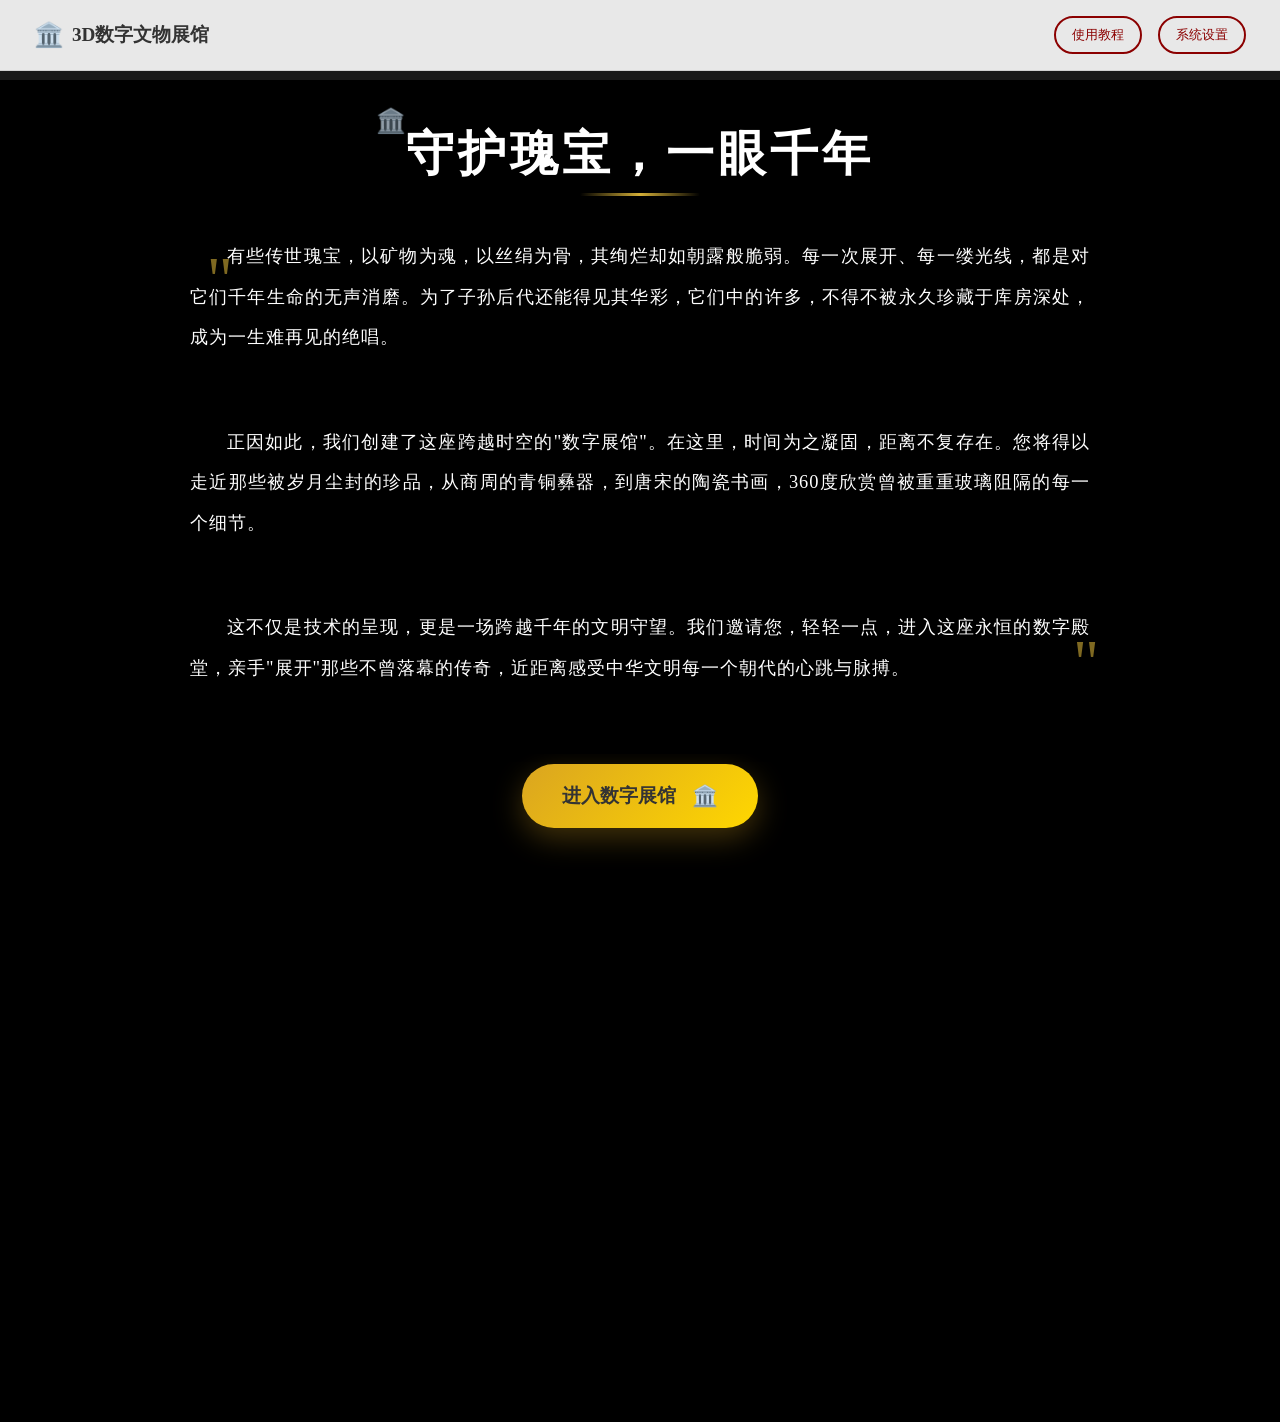
==== pages/index.html @ e1844715 "新增鼠标拖拽、旋转、缩放功能，简单了修改页面。" ====
<!DOCTYPE html>
<html lang="zh-CN">
    <head>
        <meta charset="UTF-8">
        <meta name="viewport" content="width=device-width, initial-scale=1.0">
        <title>3D文物展示系统</title>
        <link rel="icon" type="image/png" href="../images/favicon.png">
        
        <link rel="stylesheet" href="../styles/styles.css">
        
        <!-- Primary Meta Tags -->
        <meta name="title" content="3D文物展示系统">
        <meta name="description" content="使用手势和语音命令实时控制3D文物模型">

        <!-- Open Graph / Facebook -->
        <meta property="og:type" content="website">
        <meta property="og:title" content="3D文物展示系统">
        <meta property="og:description" content="使用手势和语音命令实时控制3D文物模型">
        <meta property="og:image" content="../assets/siteOGImage.jpg">
    </head>
    <body style="margin: 0; padding: 0; overflow-x: hidden;">
        <!-- 顶部导航 -->
        <nav class="museum-nav">
            <div class="nav-container">
                <div class="nav-left">
                    <div class="nav-title">
                        <span class="title-icon">🏛️</span>
                        <span>3D数字文物展馆</span>
                    </div>
                </div>
                <div class="nav-right">
                    <button id="tutorialBtn" class="nav-btn">使用教程</button>
                    <button id="settingsBtn" class="nav-btn">系统设置</button>
                </div>
            </div>
        </nav>
        
        <!-- 首页主体 -->
        <div class="museum-homepage" style="padding-top: 80px;">
            <!-- 引入文字 -->
            <section class="heritage-introduction">
                <div class="intro-container">
                    <div class="intro-content">
                        <h2 class="intro-title">守护瑰宝，一眼千年</h2>
                        
                        <div class="intro-text">
                            <p>有些传世瑰宝，以矿物为魂，以丝绢为骨，其绚烂却如朝露般脆弱。每一次展开、每一缕光线，都是对它们千年生命的无声消磨。为了子孙后代还能得见其华彩，它们中的许多，不得不被永久珍藏于库房深处，成为一生难再见的绝唱。</p>
                            
                            <p>正因如此，我们创建了这座跨越时空的"数字展馆"。在这里，时间为之凝固，距离不复存在。您将得以走近那些被岁月尘封的珍品，从商周的青铜彝器，到唐宋的陶瓷书画，360度欣赏曾被重重玻璃阻隔的每一个细节。</p>
                            
                            <p>这不仅是技术的呈现，更是一场跨越千年的文明守望。我们邀请您，轻轻一点，进入这座永恒的数字殿堂，亲手"展开"那些不曾落幕的传奇，近距离感受中华文明每一个朝代的心跳与脉搏。</p>
                        </div>
                    </div>
                </div>
            </section>



            <!-- 3D展馆入口 -->
            <section class="digital-entrance">
                <div class="entrance-content">
            
                    <button id="startBtn" class="entrance-btn">
                        <span>进入数字展馆</span>
                        <span class="btn-icon">🏛️</span>
                    </button>
                </div>
            </section>




       
         

                



            <!-- 首页视频 -->
            <section style="
                background-color: #000;
                display: flex;
                align-items: center;
                justify-content: center;
                padding: 40px 0;
            ">
                <video 
                    autoplay 
                    muted 
                    loop 
                    style="
                        width: 80%;
                        max-width: 1200px;
                        object-fit: contain;
                        background-color: #000;
                    "
                >
                    <source src="../media/video.mp4" type="video/mp4">
                    您的浏览器不支持视频播放。
                </video>
            </section>

        </div>

        <script type="module">
            // 文物数据结构
            const artifactsData = [
                {
                    id: "copper-chew.gltf",
                    title: "二里头文化青铜器",
                    dynasty: "夏商",
                    category: "青铜器",
                    description: "二里头文化青铜器，以其独特的造型和精湛的工艺，展现了夏商时期青铜文明的辉煌成就。",
                    period: "公元前21-16世纪",
                    icon: "🏺"
                }
            ];

            const container = document.getElementById('featured-models-container');
            let currentArtifactIndex = 0;
            let previousArtifactIndex = -1;
            let autoPlayInterval;
            let isTransitioning = false; // 防止快速点击时的动画冲突

            // DOM 元素
            const artifactCarousel = document.getElementById('artifactCarousel');
            const artifactPagination = document.getElementById('artifactPagination');
            const prevBtn = document.getElementById('prevArtifact');
            const nextBtn = document.getElementById('nextArtifact');

            // 初始化轮播图
            function initArtifactCarousel() {
                renderArtifacts();
                updateCarousel(); // 初始状态
                updatePagination();
                startAutoPlay();
                
                // 绑定事件
                prevBtn.addEventListener('click', showPrevArtifact);
                nextBtn.addEventListener('click', showNextArtifact);
                
                // 鼠标悬停时暂停自动播放
                artifactCarousel.addEventListener('mouseenter', stopAutoPlay);
                artifactCarousel.addEventListener('mouseleave', startAutoPlay);
            }

            // 渲染文物
            function renderArtifacts() {
                artifactCarousel.innerHTML = '';
                
                artifactsData.forEach((artifact, index) => {
                    const artifactItem = document.createElement('div');
                    artifactItem.className = `artifact-carousel-item ${index === currentArtifactIndex ? 'active' : ''}`;
                    artifactItem.innerHTML = `
                        <div class="artifact-image">
                            <div class="artifact-icon">${artifact.icon}</div>
                            <div class="artifact-glow"></div>
                        </div>
                        <div class="artifact-info">
                            <h4 class="artifact-title">${artifact.title}</h4>
                            <div class="artifact-meta">
                                <span class="artifact-dynasty">${artifact.dynasty}</span>
                                <span class="artifact-category">${artifact.category}</span>
                            </div>
                            <p class="artifact-description">${artifact.description}</p>
                            <div class="artifact-period">${artifact.period}</div>
                        </div>
                    `;
                    
                    // 点击跳转到3D观赏
                    artifactItem.addEventListener('click', () => {
                        window.location.href = `main.html?model=${artifact.id}`;
                    });
                    
                    artifactCarousel.appendChild(artifactItem);
                });
            }

            // 更新分页显示
            function updatePagination() {
                artifactPagination.textContent = `${currentArtifactIndex + 1} / ${artifactsData.length}`;
            }

            // 显示上一件文物（向左滑动）
            function showPrevArtifact() {
                if (isTransitioning) return;
                isTransitioning = true;
                
                previousArtifactIndex = currentArtifactIndex;
                currentArtifactIndex = (currentArtifactIndex - 1 + artifactsData.length) % artifactsData.length;
                updateCarousel('prev');
                
                setTimeout(() => {
                    isTransitioning = false;
                }, 500); // 与CSS transition时间匹配
            }

            // 显示下一件文物（向右滑动）
            function showNextArtifact() {
                if (isTransitioning) return;
                isTransitioning = true;
                
                previousArtifactIndex = currentArtifactIndex;
                currentArtifactIndex = (currentArtifactIndex + 1) % artifactsData.length;
                updateCarousel('next');
                
                setTimeout(() => {
                    isTransitioning = false;
                }, 500); // 与CSS transition时间匹配
            }

            // 更新轮播图显示
            function updateCarousel(direction) {
                const items = artifactCarousel.querySelectorAll('.artifact-carousel-item');
                
                // 清除所有类
                items.forEach(item => {
                    item.classList.remove('active', 'prev', 'next', 'exiting');
                });
                
                if (direction && previousArtifactIndex !== -1) {
                    // 设置退出动画
                    if (direction === 'next') {
                        // 点击下一张：当前图片向左滑走
                        items[previousArtifactIndex].classList.add('exiting', 'exit-left');
                    } else if (direction === 'prev') {
                        // 点击上一张：当前图片向右滑走
                        items[previousArtifactIndex].classList.add('exiting', 'exit-right');
                    }
                    
                    // 设置进入动画
                    if (direction === 'next') {
                        // 从右边进入
                        items[currentArtifactIndex].classList.add('entering', 'enter-from-right');
                    } else if (direction === 'prev') {
                        // 从左边进入
                        items[currentArtifactIndex].classList.add('entering', 'enter-from-left');
                    }
                    
                    // 动画完成后设置为active状态
                    setTimeout(() => {
                        items.forEach(item => {
                            item.classList.remove('exiting', 'exit-left', 'exit-right', 'entering', 'enter-from-left', 'enter-from-right');
                        });
                        items[currentArtifactIndex].classList.add('active');
                        updatePagination();
                    }, 500);
                } else {
                    // 初始状态或自动播放
                    items[currentArtifactIndex].classList.add('active');
                    updatePagination();
                }
            }

            // 开始自动播放
            function startAutoPlay() {
                stopAutoPlay(); // 先停止现有的
                autoPlayInterval = setInterval(() => {
                    showNextArtifact();
                }, 4000); // 每4秒切换一次
            }

            // 停止自动播放
            function stopAutoPlay() {
                if (autoPlayInterval) {
                    clearInterval(autoPlayInterval);
                    autoPlayInterval = null;
                }
            }

            // 页面加载完成后初始化轮播图
            document.addEventListener('DOMContentLoaded', function() {
                initArtifactCarousel();
            });

            document.getElementById('startBtn').addEventListener('click', function() {
                window.location.href = 'dynasty.html';
            });
            
            document.getElementById('settingsBtn').addEventListener('click', function() {
                window.location.href = 'settings.html';
            });
            
            document.getElementById('tutorialBtn').addEventListener('click', function() {
                window.location.href = 'tutorial.html';
            });

            // 添加滚动效果
            window.addEventListener('scroll', function() {
                const nav = document.querySelector('.homepage-nav');
                if (window.scrollY > 50) {
                    nav.style.background = 'rgba(255, 255, 255, 0.95)';
                    nav.style.backdropFilter = 'blur(10px)';
                } else {
                    nav.style.background = 'rgba(255, 255, 255, 0.9)';
                    nav.style.backdropFilter = 'none';
                }
            });

            // 浮动文物动画
            const floatingArtifact = document.querySelector('.floating-artifact');
            let rotation = 0;
            setInterval(() => {
                rotation += 0.5;
                if (floatingArtifact) {
                    floatingArtifact.style.transform = `rotate(${rotation}deg)`;
                }
            }, 50);
        </script>

        <!-- 征集信息蒙版弹窗 -->
        <div id="collectionModal" class="collection-modal">
            <div class="collection-modal-overlay" id="modalOverlay"></div>
            <div class="collection-modal-content">
                <div class="collection-modal-header">
                    <h3 id="modalTitle">征集信息</h3>
                    <button class="collection-modal-close" id="modalClose">&times;</button>
                </div>
                <div class="collection-modal-body">
                    <div id="modalContent">
                        <!-- 内容将通过JavaScript动态填充 -->
                    </div>
                </div>
            </div>
        </div>

        <script>
            // 蒙版弹窗功能
            const collectionModal = document.getElementById('collectionModal');
            const modalOverlay = document.getElementById('modalOverlay');
            const modalClose = document.getElementById('modalClose');
            const modalTitle = document.getElementById('modalTitle');
            const modalContent = document.getElementById('modalContent');

            // 征集信息数据
            const collectionData = {
                'cloud-collection': {
                    title: '中华文明线上云展藏品征集',
                    content: `
                        <div class="collection-info">
                            <h4>📚 征集范围</h4>
                            <p>我们诚挚邀请全国各地的博物馆、文物收藏机构、文化遗产保护单位以及个人收藏者参与本次线上云展藏品征集活动。</p>

                            <h4>🏺 征集对象</h4>
                            <p>涵盖中国古代文物、近现代珍贵藏品、民俗文化遗产、非物质文化遗产数字化资源等各类文化瑰宝。</p>

                            <div class="collection-requirements">
                                <h5>📋 征集要求</h5>
                                <ul>
                                    <li>文物图片需高清无水印，建议分辨率不低于2000x2000像素</li>
                                    <li>提供详细的文物信息，包括年代、尺寸、材质、出土/收藏信息等</li>
                                    <li>如有3D扫描数据或多角度照片，将优先入选</li>
                                    <li>所有提交材料须保证真实性并拥有合法使用权</li>
                                </ul>
                            </div>

                            <h4>🎯 入选标准</h4>
                            <p>我们将从历史价值、文化意义、艺术价值、稀缺性等维度综合评估，入选作品将永久展示在数字展馆中。</p>

                            <div class="collection-contact">
                                <h5>📞 联系我们</h5>
                                <p><span class="highlight">投稿邮箱：</span>contact@digitalmuseum.cn</p>
                                <p><span class="highlight">咨询电话：</span>+86 010-12345678</p>
                                <p><span class="highlight">项目负责人：</span>李教授</p>
                            </div>
                        </div>
                    `
                },
                'museum-partnership': {
                    title: '实体博物馆合作征集',
                    content: `
                        <div class="collection-info">
                            <h4>🤝 合作方式</h4>
                            <p>我们致力于与全国各地的实体博物馆建立深度合作关系，共同推进文化遗产的数字化保护与传播。</p>

                            <h4>🏛️ 合作内容</h4>
                            <p>包括但不限于：文物3D数字化、虚拟展览策划、线上线下互动体验、学术研究合作等。</p>

                            <div class="collection-requirements">
                                <h5>📋 合作条件</h5>
                                <ul>
                                    <li>拥有合法的文物收藏资质和展示资质</li>
                                    <li>具备一定的数字化基础设备和技术团队</li>
                                    <li>认同文化遗产数字化保护的理念和价值</li>
                                    <li>愿意为合作项目投入相应的人力物力资源</li>
                                </ul>
                            </div>

                            <h4>💡 合作优势</h4>
                            <p>通过我们的技术平台，您的博物馆将获得全新的展示方式，吸引更多年轻观众，拓展文化传播的边界。</p>

                            <div class="collection-contact">
                                <h5>📞 联系我们</h5>
                                <p><span class="highlight">商务合作：</span>contact@digitalmuseum.cn</p>
                                <p><span class="highlight">技术支持：</span>contact@digitalmuseum.cn</p>
                                <p><span class="highlight">项目总监：</span>王总监</p>
                            </div>
                        </div>
                    `
                }
            };

            // 显示蒙版弹窗
            function showCollectionModal(type) {
                const data = collectionData[type];
                if (!data) return;

                modalTitle.textContent = data.title;
                modalContent.innerHTML = data.content;
                collectionModal.style.display = 'block';

                // 防止背景滚动
                document.body.style.overflow = 'hidden';

                // 添加动画效果
                setTimeout(() => {
                    collectionModal.classList.add('active');
                }, 10);
            }

            // 隐藏蒙版弹窗
            function hideCollectionModal() {
                collectionModal.classList.remove('active');
                document.body.style.overflow = '';

                setTimeout(() => {
                    collectionModal.style.display = 'none';
                }, 300);
            }

            // 绑定事件
            modalOverlay.addEventListener('click', hideCollectionModal);
            modalClose.addEventListener('click', hideCollectionModal);

            // ESC键关闭弹窗
            document.addEventListener('keydown', function(e) {
                if (e.key === 'Escape' && collectionModal.style.display === 'block') {
                    hideCollectionModal();
                }
            });

            // 为推广卡片添加点击事件
            document.addEventListener('DOMContentLoaded', function() {
                const promotionCards = document.querySelectorAll('.promotion-card');

                promotionCards.forEach((card, index) => {
                    card.addEventListener('click', function() {
                        const cardType = index === 0 ? 'cloud-collection' : 'museum-partnership';
                        showCollectionModal(cardType);
                    });
                });

            });
        </script>
    </body>
</html>
---- styles/styles.css ----
.text-box {
    padding: 8px 15px;
    background-color: rgba(255, 255, 255, 0.9);
    color: black;
    border-radius: 4px;
    font-family: "Arial", "Helvetica Neue", Helvetica, sans-serif;
    border: 2px solid black;
    box-shadow: 3px 3px 0px black;
    font-size: clamp(13px, 2vw, 15px);
    text-align: center;
    z-index: 200;
    opacity: 1;
    transition: opacity 0.3s ease-in-out, bottom 0.3s ease-in-out, box-shadow 0.2s ease;
}

#instruction-text {
    position: absolute;
    bottom: 10px;
    left: 50%;
    transform: translateX(-50%);
    pointer-events: none;
}

#social-links {
    position: absolute;
    bottom: 10px;
    left: 10px;
    display: none; /* Hide this element */
}

#coffee-link {
    position: absolute;
    bottom: 10px;
    right: 10px;
    display: none; /* Hide this element */
}

#back-link {
    position: absolute;
    top: 10px;
    left: 10px;
}

#description-button {
    position: absolute;
    top: 10px;
    left: 120px; /* 位于返回首页按钮右侧 */
}

/* 欢迎界面样式 */
.welcome-screen {
    width: 100%;
    height: 100vh;
    display: flex;
    flex-direction: column;
    align-items: center;
    justify-content: space-between;
    padding: 50px 20px;
    box-sizing: border-box;
    background-color: #f8f8f8;
    font-family: "Arial", "Helvetica Neue", Helvetica, sans-serif;
}

.welcome-title {
    font-size: 3rem;
    font-weight: bold;
    margin-bottom: 20px;
    color: #333;
    text-align: center;
    text-shadow: 2px 2px 4px rgba(0, 0, 0, 0.1);
}

.welcome-content {
    max-width: 600px;
    text-align: center;
    margin: 20px 0;
}

.welcome-content p {
    font-size: 1.2rem;
    margin-bottom: 20px;
    color: #555;
}

.feature-list {
    text-align: left;
    display: inline-block;
    margin: 0 auto;
    padding-left: 20px;
}

.feature-list li {
    margin-bottom: 10px;
    font-size: 1.1rem;
    color: #444;
}

.welcome-buttons-top {
    position: absolute;
    top: 20px;
    left: 20px;
    display: flex;
    gap: 10px;
}

.welcome-button {
    padding: 10px 20px;
    border-radius: 4px;
    font-family: "Arial", "Helvetica Neue", Helvetica, sans-serif;
    font-size: 1rem;
    cursor: pointer;
    transition: all 0.2s ease;
    border: 2px solid black;
    box-shadow: 3px 3px 0px black;
    background-color: rgba(255, 255, 255, 0.9);
}

.welcome-button:hover {
    transform: translateY(-2px);
    box-shadow: 4px 4px 0px black;
}

.welcome-button:active {
    transform: translateY(1px);
    box-shadow: 2px 2px 0px black;
}

.start-button {
    background-color: #4CAF50;
    color: white;
    font-size: 1.3rem;
    padding: 15px 40px;
    margin-bottom: 30px;
}

/* 模型选择样式 */
#model-select-button {
    position: absolute;
    bottom: 60px;
    left: 10px;
}

#model-select-button button {
    padding: 10px 20px;
    font-size: 1rem;
    background-color: #4CAF50;
    color: white;
    border: 2px solid black;
    border-radius: 4px;
    box-shadow: 3px 3px 0px black;
    cursor: pointer;
    transition: all 0.2s ease;
}

#model-select-button button:hover {
    transform: translateY(-2px);
    box-shadow: 4px 4px 0px black;
}

#model-select-button button:active {
    transform: translateY(1px);
    box-shadow: 2px 2px 0px black;
}

#closeModelCard {
    padding: 8px 20px;
    font-size: 0.9rem;
    background-color: #f0f0f0;
    color: #333;
    border: 2px solid black;
    border-radius: 4px;
    box-shadow: 2px 2px 0px black;
    cursor: pointer;
    transition: all 0.2s ease;
    display: block;
    margin: 0 auto;
}

#closeModelCard:hover {
    background-color: #e0e0e0;
}

.model-selection-card {
    position: absolute;
    top: 50%;
    left: 50%;
    transform: translate(-50%, -50%);
    background-color: rgba(255, 255, 255, 0.95);
    border-radius: 8px;
    border: 2px solid black;
    box-shadow: 0 4px 8px rgba(0, 0, 0, 0.2);
    padding: 20px;
    width: 85%;
    max-width: 500px;
    max-height: 80vh;
    overflow-y: auto;
    z-index: 300;
}

.model-selection-card h3 {
    margin-top: 0;
    margin-bottom: 20px;
    text-align: center;
    font-size: 1.4rem;
    color: #333;
}

/* 过滤器样式 */
.filter-section {
    margin-bottom: 20px;
    padding: 15px;
    background-color: rgba(240, 240, 240, 0.8);
    border-radius: 6px;
}

.filter-group {
    margin-bottom: 12px;
}

.filter-group:last-child {
    margin-bottom: 0;
}

.filter-group label {
    display: block;
    font-weight: bold;
    margin-bottom: 8px;
    color: #333;
    font-size: 0.95rem;
}

.filter-btn {
    padding: 6px 12px;
    margin: 2px 4px;
    font-size: 0.85rem;
    background-color: white;
    color: #555;
    border: 2px solid #ccc;
    border-radius: 4px;
    cursor: pointer;
    transition: all 0.3s ease;
    box-shadow: 0 1px 3px rgba(0, 0, 0, 0.1);
}

.filter-btn:hover {
    background-color: #f5f5f5;
    border-color: #999;
    transform: translateY(-1px);
    box-shadow: 0 2px 5px rgba(0, 0, 0, 0.15);
}

.filter-btn.active {
    background-color: #4CAF50;
    color: white;
    border-color: #2e7d32;
    font-weight: bold;
    transform: scale(1.05);
    box-shadow: 0 3px 8px rgba(76, 175, 80, 0.4);
}

.filter-btn.active:hover {
    background-color: #45a049;
    border-color: #2e7d32;
}

.model-list {
    display: flex;
    flex-direction: column;
    gap: 10px;
    margin-bottom: 20px;
}

.model-item {
    padding: 10px;
    cursor: pointer;
    border: 2px solid #ddd;
    border-radius: 4px;
    transition: all 0.2s ease;
    font-size: 1rem;
}

.model-item:hover {
    border-color: #4CAF50;
    background-color: #f5f5f5;
}

.model-item.selected {
    border-color: #4CAF50;
    background-color: rgba(76, 175, 80, 0.1);
    font-weight: bold;
}

#closeModelCard {
    padding: 8px 20px;
    font-size: 0.9rem;
    background-color: #f0f0f0;
    color: #333;
    border: 2px solid black;
    border-radius: 4px;
    box-shadow: 2px 2px 0px black;
    cursor: pointer;
    transition: all 0.2s ease;
    display: block;
    margin: 0 auto;
}

#closeModelCard:hover {
    background-color: #e0e0e0;
}

.description-card {
    position: absolute;
    top: 60px;
    left: 20px;
    background-color: rgba(255, 255, 255, 0.95);
    border-radius: 8px;
    border: 2px solid black;
    box-shadow: 0 4px 8px rgba(0, 0, 0, 0.2);
    padding: 15px;
    width: 300px;
    max-height: 60%;
    z-index: 200;
    display: none; /* 初始隐藏 */
    overflow: hidden;
    flex-direction: column;
}

.description-header {
    display: flex;
    justify-content: space-between;
    align-items: center;
    margin-bottom: 10px;
}

.description-header h3 {
    margin: 0;
    font-size: 1.2rem;
}

.description-content {
    overflow-y: auto;
    padding-right: 5px;
    line-height: 1.5;
    max-height: calc(100% - 40px);
}

#closeDescriptionCard {
    padding: 5px 10px;
    font-size: 0.9rem;
    background-color: #f0f0f0;
    color: #333;
    border: 2px solid black;
    border-radius: 4px;
    box-shadow: 2px 2px 0px black;
    cursor: pointer;
    transition: all 0.2s ease;
}

#closeDescriptionCard:hover {
    background-color: #e0e0e0;
}

/* 模型标签样式 */
.model-tags {
    display: flex;
    gap: 8px;
    margin-bottom: 15px;
    flex-wrap: wrap;
}

.tag {
    display: inline-block;
    padding: 4px 12px;
    border-radius: 4px;
    font-size: 0.85rem;
    font-weight: bold;
    border: 2px solid;
    box-shadow: 2px 2px 0px rgba(0, 0, 0, 0.3);
}

.tag-dynasty {
    background-color: #FFE5B4;
    color: #8B4513;
    border-color: #8B4513;
}

.tag-category {
    background-color: #E6F3FF;
    color: #0066CC;
    border-color: #0066CC;
}

.model-description-text {
    line-height: 1.6;
    color: #333;
}

/* ==================== 博物馆风格样式 ==================== */

/* 博物馆首页样式 */
.museum-homepage {
    min-height: 100vh;
    background: #1a1a1a;
    font-family: "Microsoft YaHei", "PingFang SC", sans-serif;
}

/* 博物馆头部样式 */
.museum-header {
    position: relative;
    height: 60vh;
    background: linear-gradient(rgba(0, 0, 0, 0.6), rgba(0, 0, 0, 0.4)), 
                url('data:image/svg+xml,<svg xmlns="http://www.w3.org/2000/svg" viewBox="0 0 1000 600"><defs><pattern id="bronze" x="0" y="0" width="100" height="100" patternUnits="userSpaceOnUse"><rect width="100" height="100" fill="%23654321"/><circle cx="20" cy="20" r="15" fill="%238B6914" opacity="0.7"/><circle cx="80" cy="60" r="12" fill="%238B6914" opacity="0.5"/></pattern></defs><rect width="1000" height="600" fill="url(%23bronze)"/></svg>') center/cover;
    display: flex;
    align-items: center;
    justify-content: center;
    color: white;
    overflow: hidden;
}

.header-bg {
    position: absolute;
    top: 0;
    left: 0;
    right: 0;
    bottom: 0;
    background: radial-gradient(circle at center, rgba(139, 105, 20, 0.3) 0%, rgba(0, 0, 0, 0.7) 70%);
}

.header-content {
    position: relative;
    z-index: 2;
    text-align: center;
    max-width: 1200px;
    margin: 0 auto;
    padding: 2rem;
    display: flex;
    justify-content: space-between;
    align-items: center;
    width: 100%;
}

.museum-title h1 {
    font-size: 4rem;
    font-weight: bold;
    margin: 0 0 0.5rem 0;
    text-shadow: 2px 2px 8px rgba(0, 0, 0, 0.7);
    letter-spacing: 2px;
}

.museum-title p {
    font-size: 1.5rem;
    margin: 0;
    opacity: 0.9;
    font-style: italic;
    letter-spacing: 1px;
}

.header-nav {
    display: flex;
    gap: 1rem;
}

.header-nav-btn {
    padding: 0.8rem 1.5rem;
    background: rgba(255, 255, 255, 0.1);
    border: 2px solid rgba(255, 255, 255, 0.3);
    color: white;
    border-radius: 25px;
    cursor: pointer;
    transition: all 0.3s ease;
    font-weight: 500;
    backdrop-filter: blur(10px);
}

.header-nav-btn:hover {
    background: rgba(255, 255, 255, 0.2);
    border-color: rgba(255, 255, 255, 0.6);
    transform: translateY(-2px);
}

.artifact-background {
    position: absolute;
    right: 10%;
    top: 50%;
    transform: translateY(-50%);
    font-size: 8rem;
    opacity: 0.2;
    animation: float 6s ease-in-out infinite;
}

/* 公告栏样式 */
.announcement-bar {
    background: #000;
    color: white;
    padding: 0.8rem 0;
    position: relative;
    overflow: hidden;
}

.announcement-content {
    max-width: 1200px;
    margin: 0 auto;
    display: flex;
    align-items: center;
    gap: 1rem;
    padding: 0 2rem;
}

.announcement-label {
    background: rgba(255, 255, 255, 0.2);
    padding: 0.3rem 0.8rem;
    border-radius: 15px;
    font-weight: bold;
    font-size: 0.9rem;
    flex-shrink: 0;
}

.announcement-text {
    display: flex;
    align-items: center;
    gap: 1rem;
    font-size: 0.95rem;
    animation: scroll-left 30s linear infinite;
}

.announcement-dot {
    color: #FFD700;
    font-size: 0.8rem;
}

.announcement-date {
    color: rgba(255, 255, 255, 0.8);
    font-size: 0.9rem;
}

@keyframes scroll-left {
    0% { transform: translateX(100%); }
    100% { transform: translateX(-100%); }
}

/* 开馆信息样式 */
.museum-info {
    background: rgb(0, 0, 0);
    padding: 2rem 0;
 
}

.info-container {
    max-width: 1400px;
    margin: 0 auto;
    padding: 0 2rem;
    display: flex;
    justify-content: space-between;
    align-items: center;
}

.opening-hours h3 {
    margin: 0 0 0.5rem 0;
    color: #333;
    font-size: 1.2rem;
}

.time-main {
    font-size: 1.8rem;
    font-weight: bold;
    color: #ffffff;
    display: block;
}

.time-note {
    margin: 0.3rem 0 0 0;
    color: #666;
    font-size: 0.9rem;
}

.service-buttons {
    display: flex;
    gap: 0.8rem;
    flex-wrap: wrap;
}

.service-btn {
    padding: 0.6rem 1.2rem;
    border: 2px solid #d5c462;
    background: transparent;
    color: #c7c564;
    border-radius: 20px;
    cursor: pointer;
    transition: all 0.3s ease;
    font-size: 0.9rem;
}

.service-btn.active,
.service-btn:hover {
    background: #828143;
    color: white;
    transform: translateY(-2px);
}

@keyframes float {
    0%, 100% { transform: translateY(0px); }
    50% { transform: translateY(-20px); }
}

/* 主要内容区域 */
.main-content {
    background: #000000;
    padding: 3rem 0;
}

.content-grid {
    max-width: 1200px;
    margin: 0 auto;
    padding: 0 2rem;
    display: grid;
    grid-template-columns: 2fr 1fr;
    gap: 3rem;
}

/* 速览区域 */
.news-section {
    background: rgb(0, 0, 0);
    border-radius: 8px;
    padding: 2rem;
    box-shadow: 0 2px 10px rgba(0, 0, 0, 0.1);
}

.section-header {
    display: flex;
    justify-content: space-between;
    align-items: center;
    margin-bottom: 2rem;
    border-bottom: 2px solid #8B0000;
    padding-bottom: 1rem;
}

.section-header h3 {
    margin: 0;
    font-size: 1.8rem;
    color: #ffffff;
    letter-spacing: 2px;
}

.more-btn {
    background: transparent;
    border: none;
    color: #666;
    cursor: pointer;
    font-size: 1.2rem;
    transition: color 0.3s ease;
}

.more-btn:hover {
    color: #8B0000;
}

.news-list {
    display: flex;
    flex-direction: column;
    gap: 1rem;
}

.news-item {
    display: grid;
    grid-template-columns: auto 1fr auto;
    gap: 1rem;
    align-items: start;
    padding: 1rem;
    border-radius: 6px;
    transition: background 0.3s ease;
    cursor: pointer;
}

.news-item:hover {
    background: #f8f9fa;
}

.news-item.featured {
    background: linear-gradient(135deg, #FFE5B4 0%, #FFF8DC 100%);
    border: 1px solid #DAA520;
}

.news-category {
    background: #8B0000;
    color: white;
    padding: 0.2rem 0.6rem;
    border-radius: 12px;
    font-size: 0.8rem;
    white-space: nowrap;
}

.news-title {
    color: #000000;
    line-height: 1.4;
    font-size: 0.95rem;
}

.news-date {
    color: #666;
    font-size: 0.85rem;
    white-space: nowrap;
}

/* 推广区域 */
.promotion-section {
    display: flex;
    flex-direction: column;
    gap: 1.5rem;
    margin-top: 2rem;
}

.promotion-card {
    background: white;
    border-radius: 8px;
    overflow: hidden;
    box-shadow: 0 2px 10px rgba(0, 0, 0, 0.1);
    transition: all 0.3s ease;
    cursor: pointer;
    border: 2px solid #e0e0e0;
    height: 100px; /* 统一高度 */
}

.promotion-card:hover {
    background: linear-gradient(135deg, #FFD700 0%, #FFA500 100%);
    border-color: #FFD700;
    transform: translateY(-5px);
    box-shadow: 0 8px 25px rgba(255, 215, 0, 0.3);
}

.promotion-card:hover .card-badge {
    background: #FFD700;
    color: #333;
}

.card-content {
    padding: 1.5rem;
    position: relative;
}

.card-content h4 {
    margin: 0 0 0.8rem 0;
    color: #333;
    font-size: 1.1rem;
    line-height: 1.3;
}

.card-content p {
    margin: 0 0 1rem 0;
    color: #666;
    font-size: 0.9rem;
}

.card-badge {
    background: #8B0000;
    color: white;
    padding: 0.3rem 0.8rem;
    border-radius: 12px;
    font-size: 0.8rem;
    position: absolute;
    top: 1rem;
    right: 1rem;
}

/* 文物介绍区域 */
.heritage-introduction {
    background: black;
    padding: 0.5rem 2rem;
    position: relative;
    overflow: hidden;
}

.heritage-introduction::before {
    content: '';
    position: absolute;
    top: 0;
    left: 0;
    right: 0;
    bottom: 0;
    background: url('data:image/svg+xml,<svg xmlns="http://www.w3.org/2000/svg" viewBox="0 0 100 100"><defs><pattern id="traditional" x="0" y="0" width="20" height="20" patternUnits="userSpaceOnUse"><circle cx="10" cy="10" r="1" fill="%23d4af37" opacity="0.1"/></pattern></defs><rect width="100" height="100" fill="url(%23traditional)"/></svg>');
    opacity: 0.3;
    z-index: 1;
}

.intro-container {
    max-width: 1500px;
    margin: 0 auto;
    position: relative;
    z-index: 2;
}

.intro-content {
    text-align: center;
    background: rgba(0, 0, 0, 0.9);
    padding: 1rem 3rem;
    border-radius: 20px;
    box-shadow: 0 15px 35px rgba(0, 0, 0, 0.1);
    border: 2px solid rgba(0, 0, 0, 0.2);
    backdrop-filter: blur(10px);
}

.intro-title {
    font-size: 3rem;
    font-weight: bold;
    color: #ffffff;
    margin-bottom: 1rem;
    margin-top: 1rem;
    position: relative;
    display: inline-block;
    font-family: '楷体', 'KaiTi', 'STKaiti', serif;
    letter-spacing: 4px;
    text-shadow: 2px 2px 4px rgba(0, 0, 0, 0.5);
}

.intro-title::after {
    content: '';
    position: absolute;
    bottom: -10px;
    left: 50%;
    transform: translateX(-50%);
    width: 120px;
    height: 3px;
    background: linear-gradient(90deg, transparent, #d4af37, transparent);
    border-radius: 2px;
}

.intro-title::before {
    content: '🏛️';
    position: absolute;
    top: -15px;
    left: -30px;
    font-size: 1.5rem;
    opacity: 0.7;
}

.intro-text {
    line-height: 2.2; /* 楷体行高调整 */
    color: #ffffff;
    font-size: 1.15rem;
    max-width: 900px;
    margin: 0 auto;
    font-family: '楷体', 'KaiTi', 'STKaiti', serif; /* 楷体字体族 */
}

.intro-text p {
    margin-bottom: 2rem;
    text-align: justify;
    text-indent: 2em;
    position: relative;
    padding: 1rem 0;
    font-size: 1.15rem; /* 基础字体大小 */
    color: #ffffff;
    opacity: 1;
    font-family: inherit; /* 继承父元素的手写体 */
    letter-spacing: 1px; /* 增加字间距，让手写体更清晰 */
}

.intro-text p:first-child::before {
    content: '"';
    position: absolute;
    top: -10px;
    left: -20px;
    font-size: 4rem;
    color: #d4af37;
    opacity: 0.6;
    font-family: serif;
}

.intro-text p:last-child::after {
    content: '"';
    position: absolute;
    bottom: -30px;
    right: -10px;
    font-size: 4rem;
    color: #d4af37;
    opacity: 0.6;
    font-family: serif;
}

/* 响应式设计 */
@media (max-width: 768px) {
    .heritage-introduction {
        padding: 3rem 1rem;
    }
    
    .intro-content {
        padding: 2.5rem 1.5rem;
    }
    
    .intro-title {
        font-size: 2.2rem;
        letter-spacing: 2px;
    }
    
    .intro-text {
        font-size: 1rem;
        line-height: 1.8;
    }
    
    .intro-text p {
        text-indent: 1.5em;
        margin-bottom: 1.5rem;
    }
}

/* 数字展馆入口 */
.digital-entrance {
   background-color: #000;
    color: rgb(255, 255, 255);
    padding: 0.1rem 2rem;
    text-align: center;
    position: relative;
}

.entrance-content {
    max-width: 800px;
    margin: 0 auto;
}

.entrance-content h2 {
    font-size: 1.5rem;
    margin-bottom: 1rem;
    font-weight: bold;
}

.entrance-content p {
    font-size: 1.1rem;
    margin-bottom: 1rem;
    color: rgba(255, 255, 255, 0.9);
    line-height: 1.6;
}

.entrance-btn {
    display: inline-flex;
    align-items: center;
    gap: 1rem;
    padding: 1.2rem 2.5rem;
    background: linear-gradient(135deg, #DAA520 0%, #FFD700 100%);
    color: #333;
    border: none;
    border-radius: 40px;
    font-size: 1.2rem;
    font-weight: bold;
    cursor: pointer;
    transition: all 0.3s ease;
    box-shadow: 0 10px 30px rgba(218, 165, 32, 0.3);
}

.entrance-btn:hover {
    transform: translateY(-3px);
    box-shadow: 0 15px 40px rgba(218, 165, 32, 0.4);
}

.btn-icon {
    font-size: 1.3rem;
    transition: transform 0.3s ease;
}

.entrance-btn:hover .btn-icon {
    transform: scale(1.1);
}

/* 博物馆页脚 */
.museum-footer {
    background: black;
    color: white;
    padding: 4rem 2rem 2rem 2rem;
  
}

.footer-content {
    max-width: 1400px;
    margin: 0 auto;
}

.footer-main {
    display: grid;
    grid-template-columns: repeat(auto-fit, minmax(280px, 1fr));
    gap: 3rem;
    margin-bottom: 3rem;
}

.footer-section h4 {
    color: #FFD700;
    font-size: 1.3rem;
    margin-bottom: 1.5rem;
    font-weight: bold;
    border-bottom: 2px solid #8B0000;
    padding-bottom: 0.5rem;
}

.footer-section p {
    margin: 0 0 1rem 0;
    line-height: 1.6;
    color: rgba(255, 255, 255, 0.9);
}

.contact-info p {
    display: flex;
    align-items: center;
    margin-bottom: 0.8rem;
    font-size: 0.95rem;
}

.contact-icon {
    margin-right: 0.8rem;
    font-size: 1.1rem;
    width: 20px;
}

.footer-links {
    display: flex;
    flex-direction: column;
    gap: 0.8rem;
}

.footer-link {
    color: rgba(255, 255, 255, 0.8);
    text-decoration: none;
    transition: all 0.3s ease;
    padding: 0.3rem 0;
    border-left: 3px solid transparent;
    padding-left: 0.8rem;
}

.footer-link:hover {
    color: #FFD700;
    border-left-color: #8B0000;
    transform: translateX(5px);
}

.social-links {
    display: flex;
    flex-wrap: wrap;
    gap: 1rem;
    margin-bottom: 2rem;
}

.social-link {
    display: flex;
    align-items: center;
    gap: 0.5rem;
    padding: 0.6rem 1rem;
    background: rgba(255, 255, 255, 0.1);
    border-radius: 25px;
    color: white;
    text-decoration: none;
    transition: all 0.3s ease;
    border: 1px solid transparent;
}

.social-link:hover {
    background: rgba(255, 215, 0, 0.2);
    border-color: #FFD700;
    transform: translateY(-2px);
}

.social-icon {
    font-size: 1.2rem;
}

.qr-code {
    text-align: center;
    margin-top: 1.5rem;
}

.qr-code p {
    font-size: 0.9rem;
    margin-bottom: 0.8rem;
    color: rgba(255, 255, 255, 0.7);
}

.qr-placeholder {
    display: inline-block;
    padding: 1rem;
    background: rgba(255, 255, 255, 0.1);
    border-radius: 8px;
    font-size: 2rem;
    border: 2px dashed rgba(255, 255, 255, 0.3);
}

.footer-bottom {
    display: flex;
    justify-content: space-between;
    align-items: center;
    flex-wrap: wrap;
    gap: 2rem;
    padding-top: 2rem;
    border-top: 1px solid rgba(255, 255, 255, 0.2);
}

.copyright p {
    margin: 0 0 0.3rem 0;
    font-size: 0.9rem;
    color: rgba(255, 255, 255, 0.7);
}

.footer-badges {
    display: flex;
    gap: 1rem;
    flex-wrap: wrap;
}

.badge {
    padding: 0.4rem 0.8rem;
    background: rgba(139, 0, 0, 0.8);
    border-radius: 15px;
    font-size: 0.8rem;
    border: 1px solid rgba(255, 215, 0, 0.3);
}

/* 响应式设计 */
@media (max-width: 768px) {
    .footer-main {
        grid-template-columns: 1fr;
        gap: 2rem;
    }
    
    .footer-bottom {
        flex-direction: column;
        text-align: center;
        gap: 1rem;
    }
    
    .social-links {
        justify-content: center;
    }
    
    .footer-badges {
        justify-content: center;
    }
}

/* ==================== 新Gallery页面样式 ==================== */

/* Gallery导航 */
.museum-nav {
    position: fixed;
    top: 0;
    left: 0;
    right: 0;
    z-index: 1000;
    background: url('../images/pattern.jpg') center/cover, rgba(255, 255, 255, 0.9);
    backdrop-filter: blur(5px);
    transition: all 0.3s ease;
    border-bottom: 1px solid rgba(0, 0, 0, 0.1);
}

.nav-container {
    max-width: 1500px;
    margin: 0 2px;
    display: flex;
    justify-content: space-between;
    align-items: center;
    padding: 1rem 2rem;
}

.nav-left {
    display: flex;
    align-items: center;
    gap: 2rem;
}

.nav-right {
    display: flex;
    gap: 1rem;
}

.back-home {
    display: flex;
    align-items: center;
    gap: 0.5rem;
    text-decoration: none;
    color: #8B0000;
    font-weight: 500;
    padding: 0.5rem 1rem;
    border-radius: 20px;
    transition: all 0.3s ease;
}

.back-home:hover {
    background: rgba(139, 0, 0, 0.1);
    transform: translateX(-3px);
}

.back-icon {
    font-size: 1.2rem;
}

.nav-title {
    display: flex;
    align-items: center;
    gap: 0.5rem;
    font-size: 1.2rem;
    font-weight: bold;
    color: #333;
}

.title-icon {
    font-size: 1.5rem;
}

.nav-btn {
    padding: 0.5rem 1rem;
    background: transparent;
    border: 2px solid #8B0000;
    color: #8B0000;
    border-radius: 20px;
    cursor: pointer;
    transition: all 0.3s ease;
    font-weight: 500;
}

.nav-btn:hover {
    background: #8B0000;
    color: white;
    transform: translateY(-2px);
}

.gallery-main {
    margin-top: 80px;
    background: #f5f5f5;
    min-height: calc(100vh - 80px);
}

.gallery-header {
    background: linear-gradient(135deg, #8B0000 0%, #DC143C 100%);
    color: white;
    padding: 3rem 2rem;
    text-align: center;
}

.header-container {
    max-width: 1000px;
    margin: 0 auto;
}

.gallery-title {
    font-size: 2.8rem;
    margin-bottom: 1rem;
    font-weight: bold;
}

.gallery-subtitle {
    font-size: 1.2rem;
    margin-bottom: 1.5rem;
    color: rgba(255, 255, 255, 0.9);
}

.breadcrumb {
    display: inline-block;
    background: rgba(255, 255, 255, 0.2);
    padding: 0.5rem 1rem;
    border-radius: 15px;
    font-size: 0.9rem;
    color: rgba(255, 255, 255, 0.9);
}

/* 朝代选择区域 */
.dynasty-selection {
    padding: 3rem 2rem;
}

.dynasty-container {
    max-width: 1200px;
    margin: 0 auto;
}

.dynasty-grid {
    display: grid;
    grid-template-columns: repeat(auto-fit, minmax(280px, 1fr));
    gap: 2rem;
}

.dynasty-card {
    background: white;
    border-radius: 12px;
    overflow: hidden;
    box-shadow: 0 5px 20px rgba(0, 0, 0, 0.1);
    transition: all 0.3s ease;
    cursor: pointer;
    border: 2px solid transparent;
}

.dynasty-card:hover {
    transform: translateY(-10px);
    box-shadow: 0 10px 30px rgba(0, 0, 0, 0.15);
    border-color: #8B0000;
}

.dynasty-image {
    background: linear-gradient(135deg, #8B0000 0%, #DC143C 100%);
    color: white;
    padding: 2rem;
    text-align: center;
    position: relative;
}

.dynasty-icon {
    font-size: 4rem;
    margin-bottom: 1rem;
}

.dynasty-period {
    font-size: 0.9rem;
    opacity: 0.9;
    background: rgba(255, 255, 255, 0.2);
    padding: 0.3rem 0.8rem;
    border-radius: 12px;
    display: inline-block;
}

.dynasty-info {
    padding: 1.5rem;
}

.dynasty-info h3 {
    margin: 0 0 0.8rem 0;
    font-size: 1.5rem;
    color: #333;
}

.dynasty-info p {
    margin: 0 0 1rem 0;
    color: #666;
    line-height: 1.5;
    font-size: 0.95rem;
}

.dynasty-stats {
    color: #8B0000;
    font-weight: bold;
    font-size: 0.9rem;
}

/* 类别选择弹窗 */
.category-modal {
    display: none;
    position: fixed;
    top: 0;
    left: 0;
    right: 0;
    bottom: 0;
    z-index: 2000;
}

.modal-overlay {
    position: absolute;
    top: 0;
    left: 0;
    right: 0;
    bottom: 0;
    background: rgba(0, 0, 0, 0.5);
    backdrop-filter: blur(5px);
}

.modal-content {
    position: absolute;
    top: 50%;
    left: 50%;
    transform: translate(-50%, -50%);
    background: white;
    border-radius: 15px;
    box-shadow: 0 20px 60px rgba(0, 0, 0, 0.3);
    max-width: 500px;
    width: 90%;
    max-height: 80vh;
    overflow: auto;
}

.modal-header {
    display: flex;
    justify-content: space-between;
    align-items: center;
    padding: 1.5rem 2rem;
    border-bottom: 1px solid #eee;
}

.modal-header h3 {
    margin: 0;
    font-size: 1.5rem;
    color: #333;
}

.modal-close {
    background: transparent;
    border: none;
    font-size: 1.5rem;
    color: #666;
    cursor: pointer;
    transition: color 0.3s ease;
    width: 30px;
    height: 30px;
    border-radius: 15px;
}

.modal-close:hover {
    background: #f5f5f5;
    color: #333;
}

.modal-body {
    padding: 2rem;
}

.category-grid {
    display: grid;
    grid-template-columns: repeat(auto-fit, minmax(200px, 1fr));
    gap: 1rem;
}

.category-item {
    background: #f8f9fa;
    padding: 1.5rem;
    border-radius: 10px;
    text-align: center;
    cursor: pointer;
    transition: all 0.3s ease;
    border: 2px solid transparent;
}

.category-item:hover {
    background: #e9ecef;
    transform: translateY(-3px);
    border-color: #8B0000;
}

.category-icon {
    font-size: 2.5rem;
    margin-bottom: 0.8rem;
}

.category-name {
    font-size: 1.1rem;
    font-weight: bold;
    color: #333;
    margin-bottom: 0.3rem;
}

.category-count {
    font-size: 0.9rem;
    color: #666;
}

/* 文物展示区域 */
.artifacts-section {
    padding: 3rem 2rem;
}

.artifacts-container {
    max-width: 1200px;
    margin: 0 auto;
}

.back-btn {
    display: flex;
    align-items: center;
    gap: 0.5rem;
    background: transparent;
    border: 2px solid #8B0000;
    color: #8B0000;
    padding: 0.8rem 1.5rem;
    border-radius: 25px;
    cursor: pointer;
    transition: all 0.3s ease;
    font-weight: 500;
    margin-bottom: 2rem;
}

.back-btn:hover {
    background: #8B0000;
    color: white;
    transform: translateX(-3px);
}

.artifacts-grid {
    display: grid;
    grid-template-columns: repeat(auto-fit, minmax(350px, 1fr));
    gap: 2rem;
}

.artifact-card {
    background: white;
    border-radius: 15px;
    overflow: hidden;
    box-shadow: 0 5px 20px rgba(0, 0, 0, 0.1);
    transition: all 0.3s ease;
    cursor: pointer;
    border: 2px solid transparent;
}

.artifact-card:hover {
    box-shadow: 0 10px 30px rgba(0, 0, 0, 0.15);
    border-color: #8B0000;
}

.artifact-image {
    position: relative;
    height: 200px;
    background: linear-gradient(135deg, #8B0000 0%, #DC143C 100%);
    display: flex;
    align-items: center;
    justify-content: center;
    overflow: hidden;
}

.artifact-icon {
    font-size: 4rem;
    color: white;
    position: relative;
    z-index: 2;
}

.artifact-glow-effect {
    position: absolute;
    width: 150px;
    height: 150px;
    background: radial-gradient(circle, rgba(255, 255, 255, 0.2) 0%, transparent 70%);
    border-radius: 50%;
    opacity: 0.2;
    transition: opacity 0.3s ease;
}

.artifact-info {
    padding: 1.5rem;
}

.artifact-header {
    margin-bottom: 1rem;
}

.artifact-name {
    font-size: 1.5rem;
    margin-bottom: 0.5rem;
    color: #333;
}

.artifact-tags {
    display: flex;
    gap: 0.5rem;
    flex-wrap: wrap;
}

.tag {
    padding: 0.2rem 0.6rem;
    border-radius: 10px;
    font-size: 0.8rem;
    font-weight: bold;
}

.tag-dynasty {
    background: #fff3e0;
    color: #e65100;
}

.tag-category {
    background: #e3f2fd;
    color: #1976d2;
}

.artifact-description {
    color: #666;
    line-height: 1.6;
    margin-bottom: 1rem;
    font-size: 0.95rem;
}

.artifact-features {
    display: flex;
    gap: 1rem;
    margin-bottom: 1rem;
    flex-wrap: wrap;
}

.feature-item {
    display: flex;
    align-items: center;
    gap: 0.3rem;
    font-size: 0.9rem;
    color: #666;
}

.feature-icon {
    font-size: 1rem;
}

.artifact-period {
    margin-bottom: 1.5rem;
    padding: 0.5rem;
    background: #f8f9fa;
    border-radius: 8px;
    font-size: 0.9rem;
}

.period-label {
    font-weight: bold;
    color: #333;
    margin-right: 0.5rem;
}

.view-artifact-btn {
    display: flex;
    align-items: center;
    justify-content: center;
    gap: 0.5rem;
    width: 100%;
    padding: 0.8rem;
    background: #8B0000;
    color: white;
    border: none;
    border-radius: 10px;
    cursor: pointer;
    font-weight: bold;
    transition: all 0.3s ease;
}

.view-artifact-btn:hover {
    background: #a00000;
    transform: translateY(-2px);
}

.btn-arrow {
    transition: transform 0.3s ease;
}

.view-artifact-btn:hover .btn-arrow {
    transform: translateX(3px);
}

.gallery-footer {
    background: #1a1a1a;
    color: white;
    text-align: center;
    padding: 2rem;
    margin-top: 2rem;
}

.gallery-footer a {
    color: #8B0000;
    text-decoration: none;
}

.gallery-footer a:hover {
    text-decoration: underline;
}

/* 博物馆风格响应式设计 */
@media (max-width: 1024px) {
    .header-content {
        flex-direction: column;
        gap: 2rem;
        text-align: center;
    }
    
    .content-grid {
        grid-template-columns: 1fr;
        gap: 2rem;
    }
    
    .dynasty-grid {
        grid-template-columns: repeat(auto-fit, minmax(250px, 1fr));
    }
}

@media (max-width: 768px) {
    .museum-title h1 {
        font-size: 2.5rem;
    }
    
    .museum-title p {
        font-size: 1.2rem;
    }
    
    .header-nav {
        flex-direction: column;
        gap: 0.5rem;
    }
    
    .info-container {
        flex-direction: column;
        gap: 1.5rem;
        text-align: center;
    }
    
    .service-buttons {
        justify-content: center;
    }
    
    .dynasty-grid {
        grid-template-columns: 1fr;
    }
    
    .artifacts-grid {
        grid-template-columns: 1fr;
    }
    
    .nav-container {
        flex-direction: column;
        gap: 1rem;
        padding: 1rem;
        margin: 0 2px;
    }
    
    .modal-content {
        margin: 1rem;
        width: calc(100% - 2rem);
    }
    
    .category-grid {
        grid-template-columns: 1fr;
    }
    
    .entrance-content h2 {
        font-size: 2rem;
    }
}

@media (max-width: 480px) {
    .museum-title h1 {
        font-size: 2rem;
    }
    
    .dynasty-card {
        margin: 0 0.5rem;
    }
    
    .artifact-info {
        padding: 1rem;
    }
    
    .announcement-text {
        font-size: 0.85rem;
    }
}

/* 动画效果 */
@keyframes fadeIn {
    from {
        opacity: 0;
        transform: translateY(20px);
    }
    to {
        opacity: 1;
        transform: translateY(0);
    }
}

@keyframes slideInFromLeft {
    from {
        opacity: 0;
        transform: translateX(-30px);
    }
    to {
        opacity: 1;
        transform: translateX(0);
    }
}

@keyframes slideInFromRight {
    from {
        opacity: 0;
        transform: translateX(30px);
    }
    to {
        opacity: 1;
        transform: translateX(0);
    }
}

/* ==================== 文物轮播图样式 ==================== */

.artifact-carousel {
    position: relative;
    height: 400px;
    overflow: hidden;
    border-radius: 12px;
    border: 3px solid white;
    box-shadow: 0 8px 25px rgba(0, 0, 0, 0.15);
    transition: all 0.3s ease;
}

.artifact-carousel:hover {
    background: linear-gradient(135deg, #FFD700 0%, #FFA500 100%);
    border-color: #FFD700;
    box-shadow: 0 12px 35px rgba(255, 215, 0, 0.3);
}

.artifact-carousel-container {
    position: relative;
    width: 100%;
    height: 100%;
}

.artifact-carousel-item {
    position: absolute;
    top: 0;
    left: 0;
    width: 100%;
    height: 100%;
    opacity: 0;
    transform: translateX(100%);
    transition: all 0.5s ease-in-out;
    cursor: pointer;
    display: flex;
    flex-direction: column;
    background: linear-gradient(135deg, rgba(255, 255, 255, 0.95) 0%, rgba(248, 249, 250, 0.95) 100%);
    border-radius: 8px;
    box-shadow: 0 4px 20px rgba(0, 0, 0, 0.1);
    padding: 1.5rem;
}

.artifact-carousel-item.active {
    opacity: 1;
    transform: translateX(0);
    z-index: 2;
}

.artifact-carousel-item.prev {
    transform: translateX(-100%);
}

.artifact-carousel-item.next {
    transform: translateX(100%);
}

/* 退出动画 */
.artifact-carousel-item.exiting.exit-left {
    transform: translateX(-100%);
    opacity: 0;
    transition: all 0.5s ease-in-out;
}

.artifact-carousel-item.exiting.exit-right {
    transform: translateX(100%);
    opacity: 0;
    transition: all 0.5s ease-in-out;
}

/* 进入动画 */
.artifact-carousel-item.entering.enter-from-left {
    animation: slideInFromLeft 0.5s ease-in-out forwards;
}

.artifact-carousel-item.entering.enter-from-right {
    animation: slideInFromRight 0.5s ease-in-out forwards;
}

@keyframes slideInFromLeft {
    from {
        transform: translateX(-150%);
        opacity: 0;
    }
    to {
        transform: translateX(0);
        opacity: 1;
    }
}

@keyframes slideInFromRight {
    from {
        transform: translateX(150%);
        opacity: 0;
    }
    to {
        transform: translateX(0);
        opacity: 1;
    }
}

/* 动画过程中显示新进入的元素 */
.artifact-carousel-item.entering {
    opacity: 1 !important;
    z-index: 3;
}

.artifact-image {
    position: relative;
    height: 120px;
    display: flex;
    align-items: center;
    justify-content: center;
    background: linear-gradient(135deg, #8B0000 0%, #DC143C 100%);
    border-radius: 8px;
    margin-bottom: 1rem;
    overflow: hidden;
}

.artifact-icon {
    font-size: 4rem;
    color: white;
    position: relative;
    z-index: 2;
    filter: drop-shadow(0 2px 4px rgba(0, 0, 0, 0.3));
}

.artifact-glow {
    position: absolute;
    width: 100px;
    height: 100px;
    background: radial-gradient(circle, rgba(255, 255, 255, 0.3) 0%, transparent 70%);
    border-radius: 50%;
    opacity: 0.4;
    animation: artifactGlow 3s ease-in-out infinite alternate;
}

@keyframes artifactGlow {
    0% { transform: scale(1); opacity: 0.4; }
    100% { transform: scale(1.2); opacity: 0.6; }
}

.artifact-info {
    flex: 1;
    display: flex;
    flex-direction: column;
}

.artifact-title {
    font-size: 1.3rem;
    font-weight: bold;
    color: #333;
    margin: 0 0 0.5rem 0;
    line-height: 1.3;
}

.artifact-meta {
    display: flex;
    gap: 0.5rem;
    margin-bottom: 0.8rem;
    flex-wrap: wrap;
}

.artifact-dynasty,
.artifact-category {
    padding: 0.2rem 0.6rem;
    border-radius: 12px;
    font-size: 0.8rem;
    font-weight: bold;
    text-transform: uppercase;
    letter-spacing: 0.5px;
}

.artifact-dynasty {
    background: rgba(139, 0, 0, 0.1);
    color: #8B0000;
    border: 1px solid rgba(139, 0, 0, 0.2);
}

.artifact-category {
    background: rgba(0, 123, 255, 0.1);
    color: #0066CC;
    border: 1px solid rgba(0, 123, 255, 0.2);
}

.artifact-description {
    color: #666;
    font-size: 0.9rem;
    line-height: 1.5;
    margin: 0 0 0.8rem 0;
    flex: 1;
    display: -webkit-box;
    -webkit-line-clamp: 3;
    -webkit-box-orient: vertical;
    line-clamp: 3;
    overflow: hidden;
}

.artifact-period {
    color: #8B0000;
    font-size: 0.85rem;
    font-weight: bold;
    padding: 0.4rem 0;
    border-top: 1px solid rgba(139, 0, 0, 0.2);
    margin-top: auto;
}

/* 轮播图导航按钮 */
.carousel-nav-container {
    position: absolute;
    bottom: 1rem;
    left: 50%;
    transform: translateX(-50%);
    display: flex;
    gap: 1rem;
    z-index: 10;
}

.carousel-nav {
    width: 40px;
    height: 40px;
    border: none;
    background: rgba(255, 255, 255, 0.9);
    border-radius: 50%;
    color: #8B0000;
    font-size: 1.2rem;
    font-weight: bold;
    cursor: pointer;
    transition: all 0.3s ease;
    box-shadow: 0 2px 8px rgba(0, 0, 0, 0.15);
    display: flex;
    align-items: center;
    justify-content: center;
}

.carousel-nav:hover {
    background: #8B0000;
    color: white;
    transform: scale(1.1);
    box-shadow: 0 4px 12px rgba(139, 0, 0, 0.3);
}

.carousel-nav:active {
    transform: scale(0.95);
}

/* 分页指示器 */
.carousel-pagination-fraction {
    position: absolute;
    top: 1rem;
    right: 1rem;
    background: rgba(0, 0, 0, 0.7);
    color: white;
    padding: 0.3rem 0.8rem;
    border-radius: 15px;
    font-size: 0.85rem;
    font-weight: bold;
    z-index: 10;
}

/* 响应式设计 */
@media (max-width: 768px) {
    .artifact-carousel {
        height: 350px;
    }
    
    .artifact-carousel:hover {
        background: linear-gradient(135deg, #FFD700 0%, #FFA500 100%);
        border-color: #FFD700;
        box-shadow: 0 8px 25px rgba(255, 215, 0, 0.3);
    }
    
    .artifact-image {
        height: 100px;
    }
    
    .artifact-icon {
        font-size: 3rem;
    }
    
    .artifact-title {
        font-size: 1.1rem;
    }
    
    .artifact-description {
        font-size: 0.85rem;
        -webkit-line-clamp: 2;
        line-clamp: 2;
    }
    
    .carousel-nav-container {
        bottom: 0.5rem;
    }
    
    .carousel-nav {
        width: 35px;
        height: 35px;
        font-size: 1rem;
    }
}

/* ==================== 征集信息蒙版弹窗样式 ==================== */

.collection-modal {
    display: none;
    position: fixed;
    top: 0;
    left: 0;
    right: 0;
    bottom: 0;
    z-index: 3000;
    background: rgba(0, 0, 0, 0.8);
    backdrop-filter: blur(5px);
}

.collection-modal-overlay {
    position: absolute;
    top: 0;
    left: 0;
    right: 0;
    bottom: 0;
}

.collection-modal-content {
    position: absolute;
    top: 50%;
    left: 50%;
    transform: translate(-50%, -50%);
    background: white;
    border-radius: 15px;
    box-shadow: 0 20px 60px rgba(0, 0, 0, 0.3);
    max-width: 600px;
    width: 90%;
    max-height: 80vh;
    overflow-y: auto;
    animation: modalSlideIn 0.3s ease-out;
}

@keyframes modalSlideIn {
    from {
        opacity: 0;
        transform: translate(-50%, -60%);
    }
    to {
        opacity: 1;
        transform: translate(-50%, -50%);
    }
}

.collection-modal-header {
    display: flex;
    justify-content: space-between;
    align-items: center;
    padding: 2rem 2rem 1rem 2rem;
    border-bottom: 2px solid #FFD700;
}

.collection-modal-header h3 {
    margin: 0;
    font-size: 1.8rem;
    color: #333;
    font-weight: bold;
}

.collection-modal-close {
    background: transparent;
    border: none;
    font-size: 2rem;
    color: #666;
    cursor: pointer;
    transition: all 0.3s ease;
    width: 40px;
    height: 40px;
    border-radius: 50%;
    display: flex;
    align-items: center;
    justify-content: center;
}

.collection-modal-close:hover {
    background: #f5f5f5;
    color: #333;
    transform: rotate(90deg);
}

.collection-modal-body {
    padding: 2rem;
}

.collection-info h4 {
    color: #FFD700;
    font-size: 1.3rem;
    margin-bottom: 1rem;
    font-weight: bold;
}

.collection-info p {
    margin-bottom: 1.5rem;
    line-height: 1.6;
    color: #555;
}

.collection-requirements {
    background: #f8f9fa;
    padding: 1.5rem;
    border-radius: 8px;
    margin: 1.5rem 0;
    border-left: 4px solid #FFD700;
}

.collection-requirements h5 {
    margin: 0 0 1rem 0;
    color: #333;
    font-size: 1.1rem;
}

.collection-requirements ul {
    margin: 0;
    padding-left: 1.5rem;
}

.collection-requirements li {
    margin-bottom: 0.5rem;
    color: #666;
}

.collection-contact {
    background: linear-gradient(135deg, #FFD700 0%, #FFA500 100%);
    color: white;
    padding: 1.5rem;
    border-radius: 8px;
    text-align: center;
    margin-top: 2rem;
}

.collection-contact h5 {
    margin: 0 0 1rem 0;
    font-size: 1.2rem;
}

.collection-contact p {
    margin: 0.5rem 0;
    opacity: 0.9;
}

.collection-contact .highlight {
    font-weight: bold;
    color: #333;
}

/* 响应式设计 */
@media (max-width: 768px) {
    .collection-modal-content {
        margin: 1rem;
        width: calc(100% - 2rem);
    }
    
    .collection-modal-header {
        padding: 1.5rem 1.5rem 1rem 1.5rem;
    }
    
    .collection-modal-header h3 {
        font-size: 1.5rem;
    }
    
    .collection-modal-body {
        padding: 1.5rem;
    }
}

/* 蒙版弹窗激活状态 */
.collection-modal.active {
    animation: modalFadeIn 0.3s ease-out;
}

@keyframes modalFadeIn {
    from {
        opacity: 0;
    }
    to {
        opacity: 1;
    }
}

/* ==================== 页脚弹窗样式 ==================== */

.modal-info {
    color: #333;
    line-height: 1.6;
}

.modal-info h4 {
    color: #FFD700;
    font-size: 1.8rem;
    margin-bottom: 1.5rem;
    font-weight: bold;
    border-bottom: 2px solid #FFD700;
    padding-bottom: 0.5rem;
}

.modal-info h5 {
    color: #333;
    font-size: 1.3rem;
    margin: 2rem 0 1rem 0;
    font-weight: bold;
}

.modal-info h6 {
    color: #8B0000;
    font-size: 1.1rem;
    margin: 1.5rem 0 0.8rem 0;
    font-weight: bold;
}

.modal-info p {
    margin-bottom: 1.2rem;
    line-height: 1.7;
}

.modal-info ul, .modal-info ol {
    margin: 1rem 0;
    padding-left: 1.5rem;
}

.modal-info li {
    margin-bottom: 0.8rem;
    line-height: 1.6;
}

.modal-info .highlight {
    font-weight: bold;
    color: #8B0000;
}

/* 投稿流程样式 */
.submission-process {
    background: #f8f9fa;
    padding: 1.5rem;
    border-radius: 8px;
    border-left: 4px solid #FFD700;
    margin: 1.5rem 0;
}

.submission-process ol {
    margin: 1rem 0 0 0;
    padding-left: 1.5rem;
}

.submission-process li {
    margin-bottom: 0.8rem;
    color: #555;
}

/* 技术栈样式 */
.tech-stack {
    display: grid;
    grid-template-columns: repeat(auto-fit, minmax(250px, 1fr));
    gap: 1rem;
    margin: 1.5rem 0;
}

.tech-item {
    background: #f8f9fa;
    padding: 1.2rem;
    border-radius: 8px;
    border: 1px solid #e9ecef;
    transition: all 0.3s ease;
}

.tech-item:hover {
    background: #fff;
    box-shadow: 0 2px 8px rgba(0, 0, 0, 0.1);
    border-color: #FFD700;
}

.tech-item h6 {
    margin: 0 0 0.5rem 0;
    color: #8B0000;
}

.tech-item p {
    margin: 0;
    font-size: 0.9rem;
    color: #666;
    line-height: 1.4;
}

.tech-item strong {
    color: #333;
}

/* 联系方式样式 */
.contact-section {
    background: linear-gradient(135deg, #FFD700 0%, #FFA500 100%);
    color: white;
    padding: 1.5rem;
    border-radius: 8px;
    margin: 2rem 0;
    text-align: center;
}

.contact-section h5 {
    margin: 0 0 1rem 0;
    font-size: 1.2rem;
}

.contact-section p {
    margin: 0.5rem 0;
    opacity: 0.9;
}

.contact-section .highlight {
    font-weight: bold;
    color: #333;
}

/* 提示样式 */
.notice, .feedback-notice {
    background: #fff3cd;
    border: 1px solid #ffeaa7;
    color: #856404;
    padding: 1rem;
    border-radius: 6px;
    margin: 1.5rem 0;
    text-align: center;
}

.notice strong, .feedback-notice strong {
    color: #533f00;
}

/* 响应式设计 */
@media (max-width: 768px) {
    .modal-info h4 {
        font-size: 1.5rem;
    }
    
    .tech-stack {
        grid-template-columns: 1fr;
    }
    
    .contact-section {
        padding: 1.2rem;
    }
}

/* ==================== Tutorial & Settings 页面样式 - 博物馆主题 ==================== */

/* 博物馆主题页面标题 */
.tutorial-page .welcome-title,
.settings-page .welcome-title {
    font-size: 3rem;
    color: #8B0000;
    text-shadow: 3px 3px 0px #FFD700;
    margin-bottom: 30px;
    font-weight: bold;
}

/* Tutorial 页面样式 */
.tutorial-section {
    background: linear-gradient(to bottom, #FFF9E6 0%, #FFFFFF 100%);
    border-radius: 8px;
    border: 3px solid #8B0000;
    box-shadow: 6px 6px 0px rgba(139, 0, 0, 0.3);
    padding: 25px;
    margin-bottom: 25px;
    max-width: 900px;
    width: 100%;
}

.tutorial-section h2 {
    color: #8B0000;
    margin-top: 0;
    border-bottom: 3px solid #FFD700;
    padding-bottom: 12px;
    font-size: 1.8rem;
    text-shadow: 1px 1px 2px rgba(0,0,0,0.1);
}

.tutorial-item {
    display: flex;
    align-items: flex-start;
    margin-bottom: 15px;
    padding-bottom: 15px;
    border-bottom: 2px dashed #FFD700;
}

.tutorial-number {
    width: 40px;
    height: 40px;
    background: linear-gradient(135deg, #DC143C 0%, #8B0000 100%);
    color: #FFD700;
    border: 2px solid #000;
    border-radius: 50%;
    display: flex;
    align-items: center;
    justify-content: center;
    font-weight: bold;
    font-size: 1.2rem;
    margin-right: 20px;
    flex-shrink: 0;
    box-shadow: 2px 2px 4px rgba(0,0,0,0.3);
}

.tutorial-content {
    flex-grow: 1;
}

.tutorial-content h3 {
    margin-top: 0;
    margin-bottom: 8px;
    color: #8B0000;
    font-size: 1.3rem;
}

.tutorial-content p {
    margin-top: 0;
    color: #333;
    line-height: 1.6;
}

.tutorial-image {
    max-width: 100%;
    border: 3px solid #8B0000;
    border-radius: 4px;
    margin: 10px 0;
    box-shadow: 3px 3px 6px rgba(0,0,0,0.2);
}

.gesture-container {
    display: flex;
    flex-wrap: wrap;
    gap: 20px;
    margin: 20px 0;
}

.gesture-card {
    background: linear-gradient(to bottom, #FFF9E6 0%, #FFFAF0 100%);
    border: 3px solid #DC143C;
    border-radius: 8px;
    padding: 20px;
    width: calc(50% - 20px);
    box-sizing: border-box;
    box-shadow: 4px 4px 0px rgba(139, 0, 0, 0.2);
    transition: all 0.3s ease;
}

.gesture-card:hover {
    transform: translateY(-3px);
    box-shadow: 5px 5px 0px rgba(139, 0, 0, 0.3);
}

.gesture-card h4 {
    margin-top: 0;
    color: #DC143C;
    border-bottom: 2px solid #FFD700;
    padding-bottom: 8px;
    font-size: 1.2rem;
}

.gesture-card p {
    margin-bottom: 0;
    color: #333;
}

.tutorial-footer {
    margin-top: 40px;
    text-align: center;
    padding: 20px;
    background: linear-gradient(to right, #FFF9E6 0%, #FFFAF0 50%, #FFF9E6 100%);
    border: 3px solid #8B0000;
    border-radius: 8px;
}

.action-button {
    padding: 15px 35px;
    font-size: 1.1rem;
    background: linear-gradient(135deg, #FFD700 0%, #FFA500 100%);
    color: #8B0000;
    border: 3px solid #000;
    border-radius: 6px;
    box-shadow: 4px 4px 0px #000;
    cursor: pointer;
    transition: all 0.3s ease;
    margin: 0 10px;
    font-weight: bold;
}

.action-button:hover {
    transform: translateY(-3px);
    box-shadow: 5px 5px 0px #000;
    background: linear-gradient(135deg, #FFA500 0%, #FFD700 100%);
}

.action-button:active {
    transform: translateY(1px);
    box-shadow: 2px 2px 0px #000;
}

.action-button.secondary {
    background: linear-gradient(135deg, #FFF9E6 0%, #FFFAF0 100%);
    color: #8B0000;
}

/* Settings 页面样式 */
.setting-item {
    margin: 20px 0;
    padding: 25px;
    background: linear-gradient(to bottom, #FFF9E6 0%, #FFFFFF 100%);
    border-radius: 8px;
    border: 3px solid #8B0000;
    box-shadow: 6px 6px 0px rgba(139, 0, 0, 0.3);
}

.setting-title {
    font-size: 1.3rem;
    font-weight: bold;
    margin-bottom: 10px;
    color: #8B0000;
    border-bottom: 2px solid #FFD700;
    padding-bottom: 8px;
}

.setting-description {
    color: #333;
    margin-bottom: 15px;
    line-height: 1.6;
}

.toggle-switch {
    position: relative;
    display: inline-block;
    width: 60px;
    height: 34px;
}

.toggle-switch input {
    opacity: 0;
    width: 0;
    height: 0;
}

.toggle-slider {
    position: absolute;
    cursor: pointer;
    top: 0;
    left: 0;
    right: 0;
    bottom: 0;
    background-color: #ccc;
    transition: .4s;
    border-radius: 34px;
    border: 2px solid #000;
}

.toggle-slider:before {
    position: absolute;
    content: "";
    height: 26px;
    width: 26px;
    left: 4px;
    bottom: 2px;
    background-color: white;
    transition: .4s;
    border-radius: 50%;
    box-shadow: 1px 1px 2px rgba(0,0,0,0.3);
}

input:checked + .toggle-slider {
    background-color: #DC143C;
}

input:checked + .toggle-slider:before {
    transform: translateX(26px);
}

#toggleStatus {
    margin-left: 15px;
    font-weight: bold;
    color: #8B0000;
}

.save-message {
    color: #DC143C;
    margin-top: 10px;
    display: none;
    font-weight: bold;
}

/* 滑块样式 */
.slider-container {
    margin: 15px 0;
}

.slider-container label {
    display: block;
    margin-bottom: 5px;
    font-weight: bold;
    color: #8B0000;
}

.slider-row {
    display: flex;
    align-items: center;
    margin-bottom: 10px;
}

.slider {
    flex-grow: 1;
    height: 8px;
    border-radius: 5px;
    background: #FFD700;
    outline: none;
    -webkit-appearance: none;
    appearance: none;
    margin-right: 15px;
    border: 2px solid #000;
}

.slider::-webkit-slider-thumb {
    -webkit-appearance: none;
    appearance: none;
    width: 24px;
    height: 24px;
    border-radius: 50%;
    background: linear-gradient(135deg, #DC143C 0%, #8B0000 100%);
    cursor: pointer;
    border: 2px solid #000;
    box-shadow: 2px 2px 4px rgba(0,0,0,0.3);
}

.slider::-moz-range-thumb {
    width: 24px;
    height: 24px;
    border-radius: 50%;
    background: linear-gradient(135deg, #DC143C 0%, #8B0000 100%);
    cursor: pointer;
    border: 2px solid #000;
    box-shadow: 2px 2px 4px rgba(0,0,0,0.3);
}

.slider-value {
    width: 50px;
    text-align: center;
    font-weight: bold;
    color: #8B0000;
}

.save-btn {
    padding: 8px 15px;
    background: linear-gradient(135deg, #FFD700 0%, #FFA500 100%);
    color: #8B0000;
    border: 2px solid #000;
    border-radius: 4px;
    cursor: pointer;
    font-weight: bold;
    box-shadow: 2px 2px 0px #000;
    transition: all 0.3s;
}

.save-btn:hover {
    background: linear-gradient(135deg, #FFA500 0%, #FFD700 100%);
    transform: translateY(-2px);
    box-shadow: 3px 3px 0px #000;
}

.save-btn:active {
    transform: translateY(0);
    box-shadow: 1px 1px 0px #000;
}

/* 响应式设计 */
@media (max-width: 768px) {
    .gesture-card {
        width: 100%;
    }
}
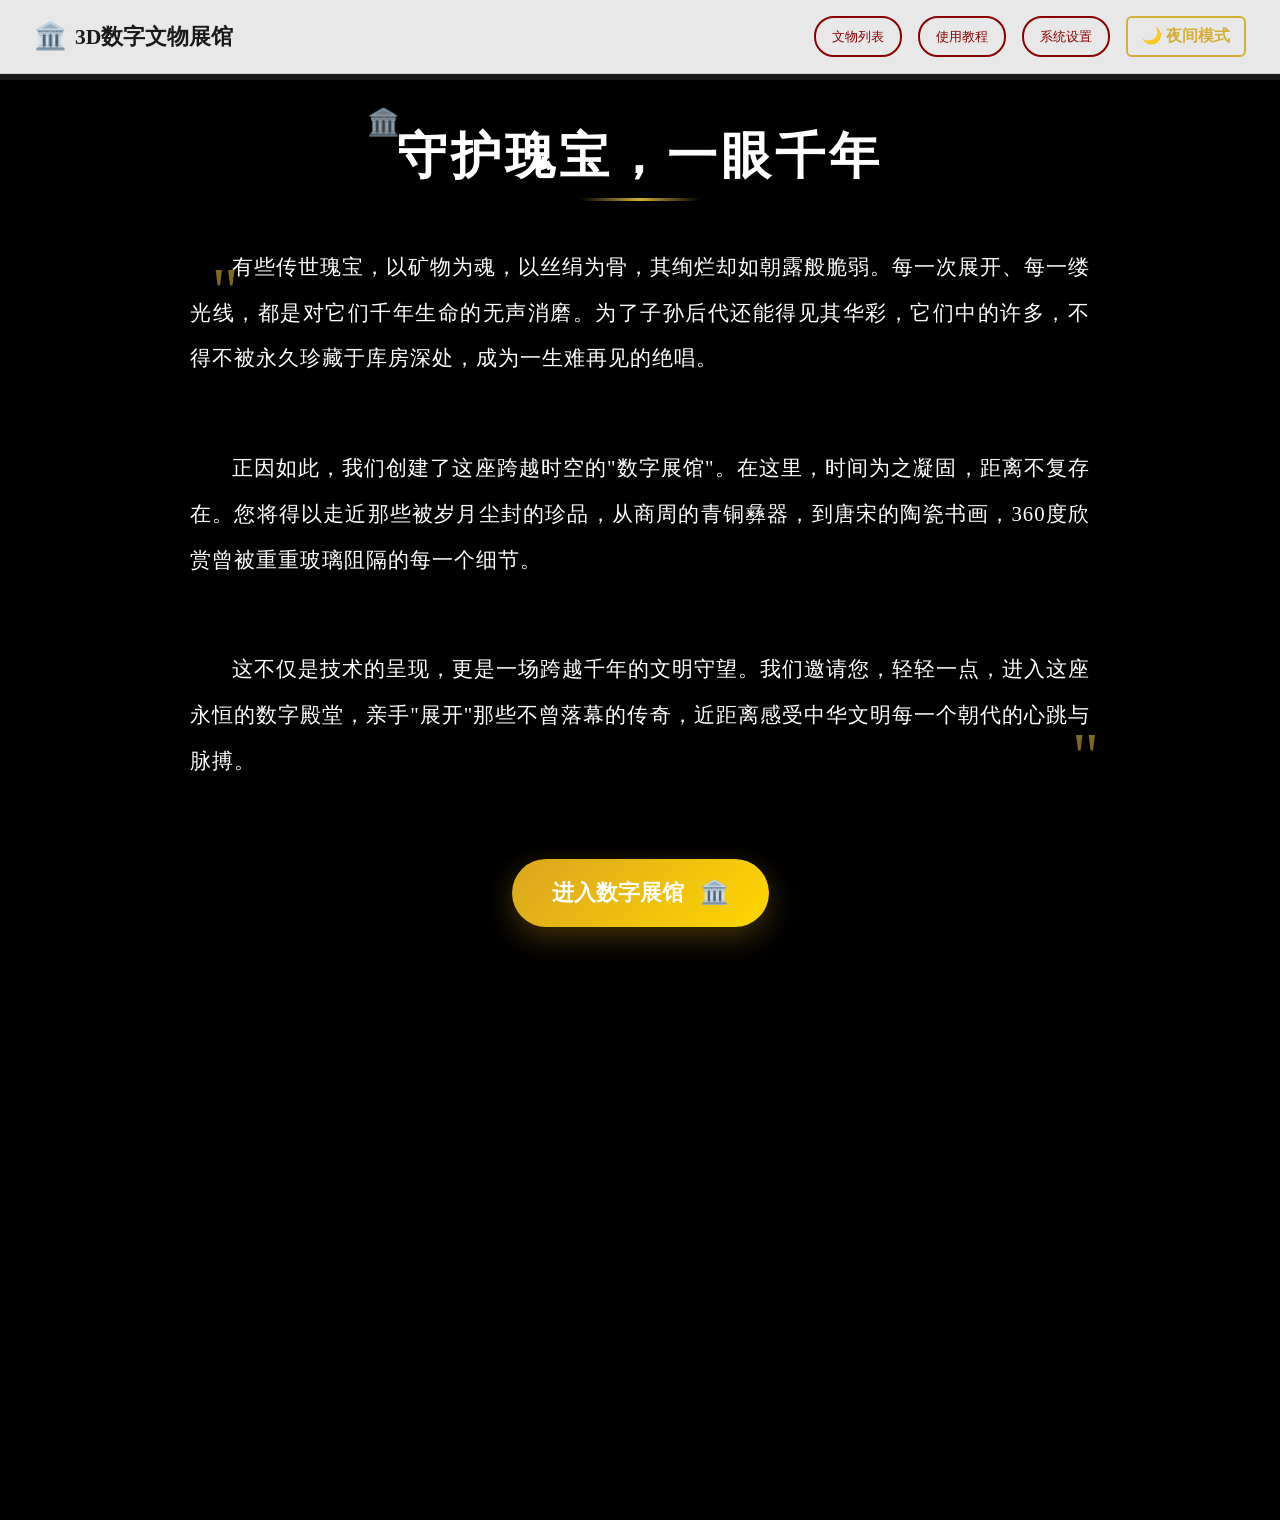
==== commit f3517dbd: "5.31 16:15" ====
--- a/pages/index.html
+++ b/pages/index.html
@@ -29,8 +29,10 @@
                     </div>
                 </div>
                 <div class="nav-right">
+                    <button id="galleryBtn" class="nav-btn">文物列表</button>
                     <button id="tutorialBtn" class="nav-btn">使用教程</button>
                     <button id="settingsBtn" class="nav-btn">系统设置</button>
+                    <button id="themeToggleBtn" class="theme-toggle-btn" title="切换日间/夜间模式">🌙 夜间模式</button>
                 </div>
             </div>
         </nav>
@@ -278,6 +280,10 @@
                 window.location.href = 'dynasty.html';
             });
             
+
+            document.getElementById('galleryBtn')?.addEventListener('click', function() {
+                window.location.href = 'gallery.html';
+            });
             document.getElementById('settingsBtn').addEventListener('click', function() {
                 window.location.href = 'settings.html';
             });
@@ -453,5 +459,41 @@
 
             });
         </script>
-    </body>
+    
+    <!-- 主题切换逻辑 -->
+    <script>
+        (function() {
+            const THEME_KEY = 'themePreference';
+            const btn = document.getElementById('themeToggleBtn');
+            if (!btn) return;
+
+            function setTheme(mode) {
+                if (mode === 'light') {
+                    document.body.classList.add('light-mode');
+                    btn.innerHTML = '☀️ 日间模式';
+                    btn.title = '切换至夜间模式';
+                } else {
+                    document.body.classList.remove('light-mode');
+                    btn.innerHTML = '🌙 夜间模式';
+                    btn.title = '切换至日间模式';
+                }
+                localStorage.setItem(THEME_KEY, mode);
+            }
+
+            // 初始化：默认夜间模式
+            const saved = localStorage.getItem(THEME_KEY);
+            if (saved === 'light') {
+                setTheme('light');
+            } else {
+                setTheme('dark');
+            }
+
+            btn.addEventListener('click', function() {
+                const current = localStorage.getItem(THEME_KEY);
+                setTheme(current === 'light' ? 'dark' : 'light');
+            });
+        })();
+    </script>
+
+</body>
 </html>
--- a/styles/styles.css
+++ b/styles/styles.css
@@ -57,17 +57,38 @@
     justify-content: space-between;
     padding: 50px 20px;
     box-sizing: border-box;
-    background-color: #f8f8f8;
-    font-family: "Arial", "Helvetica Neue", Helvetica, sans-serif;
+    background: black;
+    font-family: '楷体', 'KaiTi', 'STKaiti', serif;
+    position: relative;
+}
+
+.welcome-screen::before {
+    content: '';
+    position: absolute;
+    top: 0;
+    left: 0;
+    right: 0;
+    bottom: 0;
+    background: url('data:image/svg+xml,<svg xmlns="http://www.w3.org/2000/svg" viewBox="0 0 100 100"><defs><pattern id="traditional" x="0" y="0" width="20" height="20" patternUnits="userSpaceOnUse"><circle cx="10" cy="10" r="1" fill="%23d4af37" opacity="0.1"/></pattern></defs><rect width="100" height="100" fill="url(%23traditional)"/></svg>');
+    opacity: 0.3;
+    z-index: 0;
+    pointer-events: none;
+}
+
+.welcome-screen > * {
+    position: relative;
+    z-index: 1;
 }
 
 .welcome-title {
-    font-size: 3rem;
+    font-size: 3.15rem;
     font-weight: bold;
     margin-bottom: 20px;
-    color: #333;
+    color: #ffffff;
     text-align: center;
-    text-shadow: 2px 2px 4px rgba(0, 0, 0, 0.1);
+    text-shadow: 2px 2px 4px rgba(0, 0, 0, 0.5);
+    font-family: '楷体', 'KaiTi', 'STKaiti', serif;
+    letter-spacing: 4px;
 }
 
 .welcome-content {
@@ -77,9 +98,9 @@
 }
 
 .welcome-content p {
-    font-size: 1.2rem;
+    font-size: 1.35rem;
     margin-bottom: 20px;
-    color: #555;
+    color: #ffffff;
 }
 
 .feature-list {
@@ -91,8 +112,8 @@
 
 .feature-list li {
     margin-bottom: 10px;
-    font-size: 1.1rem;
-    color: #444;
+    font-size: 1.25rem;
+    color: #ffffff;
 }
 
 .welcome-buttons-top {
@@ -107,7 +128,7 @@
     padding: 10px 20px;
     border-radius: 4px;
     font-family: "Arial", "Helvetica Neue", Helvetica, sans-serif;
-    font-size: 1rem;
+    font-size: 1.15rem;
     cursor: pointer;
     transition: all 0.2s ease;
     border: 2px solid black;
@@ -128,7 +149,7 @@
 .start-button {
     background-color: #4CAF50;
     color: white;
-    font-size: 1.3rem;
+    font-size: 1.45rem;
     padding: 15px 40px;
     margin-bottom: 30px;
 }
@@ -142,7 +163,7 @@
 
 #model-select-button button {
     padding: 10px 20px;
-    font-size: 1rem;
+    font-size: 1.15rem;
     background-color: #4CAF50;
     color: white;
     border: 2px solid black;
@@ -164,9 +185,9 @@
 
 #closeModelCard {
     padding: 8px 20px;
-    font-size: 0.9rem;
+    font-size: 1.05rem;
     background-color: #f0f0f0;
-    color: #333;
+    color: #ffffff;
     border: 2px solid black;
     border-radius: 4px;
     box-shadow: 2px 2px 0px black;
@@ -201,8 +222,8 @@
     margin-top: 0;
     margin-bottom: 20px;
     text-align: center;
-    font-size: 1.4rem;
-    color: #333;
+    font-size: 1.55rem;
+    color: #ffffff;
 }
 
 /* 过滤器样式 */
@@ -225,16 +246,16 @@
     display: block;
     font-weight: bold;
     margin-bottom: 8px;
-    color: #333;
-    font-size: 0.95rem;
+    color: #ffffff;
+    font-size: 1.1rem;
 }
 
 .filter-btn {
     padding: 6px 12px;
     margin: 2px 4px;
-    font-size: 0.85rem;
+    font-size: 1.0rem;
     background-color: white;
-    color: #555;
+    color: #ffffff;
     border: 2px solid #ccc;
     border-radius: 4px;
     cursor: pointer;
@@ -244,7 +265,7 @@
 
 .filter-btn:hover {
     background-color: #f5f5f5;
-    border-color: #999;
+    border-color: #ffffff;
     transform: translateY(-1px);
     box-shadow: 0 2px 5px rgba(0, 0, 0, 0.15);
 }
@@ -276,7 +297,7 @@
     border: 2px solid #ddd;
     border-radius: 4px;
     transition: all 0.2s ease;
-    font-size: 1rem;
+    font-size: 1.15rem;
 }
 
 .model-item:hover {
@@ -292,9 +313,9 @@
 
 #closeModelCard {
     padding: 8px 20px;
-    font-size: 0.9rem;
+    font-size: 1.05rem;
     background-color: #f0f0f0;
-    color: #333;
+    color: #ffffff;
     border: 2px solid black;
     border-radius: 4px;
     box-shadow: 2px 2px 0px black;
@@ -334,7 +355,7 @@
 
 .description-header h3 {
     margin: 0;
-    font-size: 1.2rem;
+    font-size: 1.35rem;
 }
 
 .description-content {
@@ -346,9 +367,9 @@
 
 #closeDescriptionCard {
     padding: 5px 10px;
-    font-size: 0.9rem;
+    font-size: 1.05rem;
     background-color: #f0f0f0;
-    color: #333;
+    color: #ffffff;
     border: 2px solid black;
     border-radius: 4px;
     box-shadow: 2px 2px 0px black;
@@ -372,7 +393,7 @@
     display: inline-block;
     padding: 4px 12px;
     border-radius: 4px;
-    font-size: 0.85rem;
+    font-size: 1.0rem;
     font-weight: bold;
     border: 2px solid;
     box-shadow: 2px 2px 0px rgba(0, 0, 0, 0.3);
@@ -392,7 +413,7 @@
 
 .model-description-text {
     line-height: 1.6;
-    color: #333;
+    color: #ffffff;
 }
 
 /* ==================== 博物馆风格样式 ==================== */
@@ -440,7 +461,7 @@
 }
 
 .museum-title h1 {
-    font-size: 4rem;
+    font-size: 4.15rem;
     font-weight: bold;
     margin: 0 0 0.5rem 0;
     text-shadow: 2px 2px 8px rgba(0, 0, 0, 0.7);
@@ -448,7 +469,7 @@
 }
 
 .museum-title p {
-    font-size: 1.5rem;
+    font-size: 1.65rem;
     margin: 0;
     opacity: 0.9;
     font-style: italic;
@@ -483,7 +504,7 @@
     right: 10%;
     top: 50%;
     transform: translateY(-50%);
-    font-size: 8rem;
+    font-size: 8.15rem;
     opacity: 0.2;
     animation: float 6s ease-in-out infinite;
 }
@@ -511,7 +532,7 @@
     padding: 0.3rem 0.8rem;
     border-radius: 15px;
     font-weight: bold;
-    font-size: 0.9rem;
+    font-size: 1.05rem;
     flex-shrink: 0;
 }
 
@@ -519,18 +540,18 @@
     display: flex;
     align-items: center;
     gap: 1rem;
-    font-size: 0.95rem;
+    font-size: 1.1rem;
     animation: scroll-left 30s linear infinite;
 }
 
 .announcement-dot {
     color: #FFD700;
-    font-size: 0.8rem;
+    font-size: 0.95rem;
 }
 
 .announcement-date {
     color: rgba(255, 255, 255, 0.8);
-    font-size: 0.9rem;
+    font-size: 1.05rem;
 }
 
 @keyframes scroll-left {
@@ -556,12 +577,12 @@
 
 .opening-hours h3 {
     margin: 0 0 0.5rem 0;
-    color: #333;
-    font-size: 1.2rem;
+    color: #ffffff;
+    font-size: 1.35rem;
 }
 
 .time-main {
-    font-size: 1.8rem;
+    font-size: 1.95rem;
     font-weight: bold;
     color: #ffffff;
     display: block;
@@ -569,8 +590,8 @@
 
 .time-note {
     margin: 0.3rem 0 0 0;
-    color: #666;
-    font-size: 0.9rem;
+    color: #ffffff;
+    font-size: 1.05rem;
 }
 
 .service-buttons {
@@ -587,7 +608,7 @@
     border-radius: 20px;
     cursor: pointer;
     transition: all 0.3s ease;
-    font-size: 0.9rem;
+    font-size: 1.05rem;
 }
 
 .service-btn.active,
@@ -636,7 +657,7 @@
 
 .section-header h3 {
     margin: 0;
-    font-size: 1.8rem;
+    font-size: 1.95rem;
     color: #ffffff;
     letter-spacing: 2px;
 }
@@ -644,9 +665,9 @@
 .more-btn {
     background: transparent;
     border: none;
-    color: #666;
+    color: #ffffff;
     cursor: pointer;
-    font-size: 1.2rem;
+    font-size: 1.35rem;
     transition: color 0.3s ease;
 }
 
@@ -685,19 +706,19 @@
     color: white;
     padding: 0.2rem 0.6rem;
     border-radius: 12px;
-    font-size: 0.8rem;
+    font-size: 0.95rem;
     white-space: nowrap;
 }
 
 .news-title {
     color: #000000;
     line-height: 1.4;
-    font-size: 0.95rem;
+    font-size: 1.1rem;
 }
 
 .news-date {
-    color: #666;
-    font-size: 0.85rem;
+    color: #ffffff;
+    font-size: 1.0rem;
     white-space: nowrap;
 }
 
@@ -729,7 +750,7 @@
 
 .promotion-card:hover .card-badge {
     background: #FFD700;
-    color: #333;
+    color: #ffffff;
 }
 
 .card-content {
@@ -739,15 +760,15 @@
 
 .card-content h4 {
     margin: 0 0 0.8rem 0;
-    color: #333;
-    font-size: 1.1rem;
+    color: #ffffff;
+    font-size: 1.25rem;
     line-height: 1.3;
 }
 
 .card-content p {
     margin: 0 0 1rem 0;
-    color: #666;
-    font-size: 0.9rem;
+    color: #ffffff;
+    font-size: 1.05rem;
 }
 
 .card-badge {
@@ -755,7 +776,7 @@
     color: white;
     padding: 0.3rem 0.8rem;
     border-radius: 12px;
-    font-size: 0.8rem;
+    font-size: 0.95rem;
     position: absolute;
     top: 1rem;
     right: 1rem;
@@ -799,7 +820,7 @@
 }
 
 .intro-title {
-    font-size: 3rem;
+    font-size: 3.15rem;
     font-weight: bold;
     color: #ffffff;
     margin-bottom: 1rem;
@@ -828,14 +849,14 @@
     position: absolute;
     top: -15px;
     left: -30px;
-    font-size: 1.5rem;
+    font-size: 1.65rem;
     opacity: 0.7;
 }
 
 .intro-text {
     line-height: 2.2; /* 楷体行高调整 */
     color: #ffffff;
-    font-size: 1.15rem;
+    font-size: 1.3rem;
     max-width: 900px;
     margin: 0 auto;
     font-family: '楷体', 'KaiTi', 'STKaiti', serif; /* 楷体字体族 */
@@ -847,7 +868,7 @@
     text-indent: 2em;
     position: relative;
     padding: 1rem 0;
-    font-size: 1.15rem; /* 基础字体大小 */
+    font-size: 1.3rem; /* 基础字体大小 */
     color: #ffffff;
     opacity: 1;
     font-family: inherit; /* 继承父元素的手写体 */
@@ -859,7 +880,7 @@
     position: absolute;
     top: -10px;
     left: -20px;
-    font-size: 4rem;
+    font-size: 4.15rem;
     color: #d4af37;
     opacity: 0.6;
     font-family: serif;
@@ -870,7 +891,7 @@
     position: absolute;
     bottom: -30px;
     right: -10px;
-    font-size: 4rem;
+    font-size: 4.15rem;
     color: #d4af37;
     opacity: 0.6;
     font-family: serif;
@@ -887,12 +908,12 @@
     }
     
     .intro-title {
-        font-size: 2.2rem;
+        font-size: 2.35rem;
         letter-spacing: 2px;
     }
     
     .intro-text {
-        font-size: 1rem;
+        font-size: 1.15rem;
         line-height: 1.8;
     }
     
@@ -917,13 +938,13 @@
 }
 
 .entrance-content h2 {
-    font-size: 1.5rem;
+    font-size: 1.65rem;
     margin-bottom: 1rem;
     font-weight: bold;
 }
 
 .entrance-content p {
-    font-size: 1.1rem;
+    font-size: 1.25rem;
     margin-bottom: 1rem;
     color: rgba(255, 255, 255, 0.9);
     line-height: 1.6;
@@ -935,10 +956,10 @@
     gap: 1rem;
     padding: 1.2rem 2.5rem;
     background: linear-gradient(135deg, #DAA520 0%, #FFD700 100%);
-    color: #333;
+    color: #ffffff;
     border: none;
     border-radius: 40px;
-    font-size: 1.2rem;
+    font-size: 1.35rem;
     font-weight: bold;
     cursor: pointer;
     transition: all 0.3s ease;
@@ -951,7 +972,7 @@
 }
 
 .btn-icon {
-    font-size: 1.3rem;
+    font-size: 1.45rem;
     transition: transform 0.3s ease;
 }
 
@@ -981,7 +1002,7 @@
 
 .footer-section h4 {
     color: #FFD700;
-    font-size: 1.3rem;
+    font-size: 1.45rem;
     margin-bottom: 1.5rem;
     font-weight: bold;
     border-bottom: 2px solid #8B0000;
@@ -998,12 +1019,12 @@
     display: flex;
     align-items: center;
     margin-bottom: 0.8rem;
-    font-size: 0.95rem;
+    font-size: 1.1rem;
 }
 
 .contact-icon {
     margin-right: 0.8rem;
-    font-size: 1.1rem;
+    font-size: 1.25rem;
     width: 20px;
 }
 
@@ -1055,7 +1076,7 @@
 }
 
 .social-icon {
-    font-size: 1.2rem;
+    font-size: 1.35rem;
 }
 
 .qr-code {
@@ -1064,7 +1085,7 @@
 }
 
 .qr-code p {
-    font-size: 0.9rem;
+    font-size: 1.05rem;
     margin-bottom: 0.8rem;
     color: rgba(255, 255, 255, 0.7);
 }
@@ -1074,7 +1095,7 @@
     padding: 1rem;
     background: rgba(255, 255, 255, 0.1);
     border-radius: 8px;
-    font-size: 2rem;
+    font-size: 2.15rem;
     border: 2px dashed rgba(255, 255, 255, 0.3);
 }
 
@@ -1090,7 +1111,7 @@
 
 .copyright p {
     margin: 0 0 0.3rem 0;
-    font-size: 0.9rem;
+    font-size: 1.05rem;
     color: rgba(255, 255, 255, 0.7);
 }
 
@@ -1104,7 +1125,7 @@
     padding: 0.4rem 0.8rem;
     background: rgba(139, 0, 0, 0.8);
     border-radius: 15px;
-    font-size: 0.8rem;
+    font-size: 0.95rem;
     border: 1px solid rgba(255, 215, 0, 0.3);
 }
 
@@ -1183,20 +1204,20 @@
 }
 
 .back-icon {
-    font-size: 1.2rem;
+    font-size: 1.35rem;
 }
 
 .nav-title {
     display: flex;
     align-items: center;
     gap: 0.5rem;
-    font-size: 1.2rem;
-    font-weight: bold;
-    color: #333;
+    font-size: 1.35rem;
+    font-weight: bold;
+    color: #1a1a1a;
 }
 
 .title-icon {
-    font-size: 1.5rem;
+    font-size: 1.65rem;
 }
 
 .nav-btn {
@@ -1216,6 +1237,13 @@
     transform: translateY(-2px);
 }
 
+.nav-btn.active {
+    background: #8B0000;
+    color: white;
+    border-color: #d4af37;
+    box-shadow: 0 0 8px rgba(212, 175, 55, 0.4);
+}
+
 .gallery-main {
     margin-top: 80px;
     background: #f5f5f5;
@@ -1235,13 +1263,13 @@
 }
 
 .gallery-title {
-    font-size: 2.8rem;
+    font-size: 2.95rem;
     margin-bottom: 1rem;
     font-weight: bold;
 }
 
 .gallery-subtitle {
-    font-size: 1.2rem;
+    font-size: 1.35rem;
     margin-bottom: 1.5rem;
     color: rgba(255, 255, 255, 0.9);
 }
@@ -1251,7 +1279,7 @@
     background: rgba(255, 255, 255, 0.2);
     padding: 0.5rem 1rem;
     border-radius: 15px;
-    font-size: 0.9rem;
+    font-size: 1.05rem;
     color: rgba(255, 255, 255, 0.9);
 }
 
@@ -1296,12 +1324,12 @@
 }
 
 .dynasty-icon {
-    font-size: 4rem;
+    font-size: 4.15rem;
     margin-bottom: 1rem;
 }
 
 .dynasty-period {
-    font-size: 0.9rem;
+    font-size: 1.05rem;
     opacity: 0.9;
     background: rgba(255, 255, 255, 0.2);
     padding: 0.3rem 0.8rem;
@@ -1315,21 +1343,21 @@
 
 .dynasty-info h3 {
     margin: 0 0 0.8rem 0;
-    font-size: 1.5rem;
-    color: #333;
+    font-size: 1.65rem;
+    color: #ffffff;
 }
 
 .dynasty-info p {
     margin: 0 0 1rem 0;
-    color: #666;
+    color: #ffffff;
     line-height: 1.5;
-    font-size: 0.95rem;
+    font-size: 1.1rem;
 }
 
 .dynasty-stats {
     color: #8B0000;
     font-weight: bold;
-    font-size: 0.9rem;
+    font-size: 1.05rem;
 }
 
 /* 类别选择弹窗 */
@@ -1377,15 +1405,15 @@
 
 .modal-header h3 {
     margin: 0;
-    font-size: 1.5rem;
-    color: #333;
+    font-size: 1.65rem;
+    color: #ffffff;
 }
 
 .modal-close {
     background: transparent;
     border: none;
-    font-size: 1.5rem;
-    color: #666;
+    font-size: 1.65rem;
+    color: #ffffff;
     cursor: pointer;
     transition: color 0.3s ease;
     width: 30px;
@@ -1395,7 +1423,7 @@
 
 .modal-close:hover {
     background: #f5f5f5;
-    color: #333;
+    color: #ffffff;
 }
 
 .modal-body {
@@ -1425,20 +1453,20 @@
 }
 
 .category-icon {
-    font-size: 2.5rem;
+    font-size: 2.65rem;
     margin-bottom: 0.8rem;
 }
 
 .category-name {
-    font-size: 1.1rem;
-    font-weight: bold;
-    color: #333;
+    font-size: 1.25rem;
+    font-weight: bold;
+    color: #ffffff;
     margin-bottom: 0.3rem;
 }
 
 .category-count {
-    font-size: 0.9rem;
-    color: #666;
+    font-size: 1.05rem;
+    color: #ffffff;
 }
 
 /* 文物展示区域 */
@@ -1504,7 +1532,7 @@
 }
 
 .artifact-icon {
-    font-size: 4rem;
+    font-size: 4.15rem;
     color: white;
     position: relative;
     z-index: 2;
@@ -1529,9 +1557,9 @@
 }
 
 .artifact-name {
-    font-size: 1.5rem;
+    font-size: 1.65rem;
     margin-bottom: 0.5rem;
-    color: #333;
+    color: #ffffff;
 }
 
 .artifact-tags {
@@ -1543,7 +1571,7 @@
 .tag {
     padding: 0.2rem 0.6rem;
     border-radius: 10px;
-    font-size: 0.8rem;
+    font-size: 0.95rem;
     font-weight: bold;
 }
 
@@ -1558,10 +1586,10 @@
 }
 
 .artifact-description {
-    color: #666;
+    color: #ffffff;
     line-height: 1.6;
     margin-bottom: 1rem;
-    font-size: 0.95rem;
+    font-size: 1.1rem;
 }
 
 .artifact-features {
@@ -1575,12 +1603,12 @@
     display: flex;
     align-items: center;
     gap: 0.3rem;
-    font-size: 0.9rem;
-    color: #666;
+    font-size: 1.05rem;
+    color: #ffffff;
 }
 
 .feature-icon {
-    font-size: 1rem;
+    font-size: 1.15rem;
 }
 
 .artifact-period {
@@ -1588,12 +1616,12 @@
     padding: 0.5rem;
     background: #f8f9fa;
     border-radius: 8px;
-    font-size: 0.9rem;
+    font-size: 1.05rem;
 }
 
 .period-label {
     font-weight: bold;
-    color: #333;
+    color: #ffffff;
     margin-right: 0.5rem;
 }
 
@@ -1663,11 +1691,11 @@
 
 @media (max-width: 768px) {
     .museum-title h1 {
-        font-size: 2.5rem;
+        font-size: 2.65rem;
     }
     
     .museum-title p {
-        font-size: 1.2rem;
+        font-size: 1.35rem;
     }
     
     .header-nav {
@@ -1710,13 +1738,13 @@
     }
     
     .entrance-content h2 {
-        font-size: 2rem;
+        font-size: 2.15rem;
     }
 }
 
 @media (max-width: 480px) {
     .museum-title h1 {
-        font-size: 2rem;
+        font-size: 2.15rem;
     }
     
     .dynasty-card {
@@ -1728,7 +1756,7 @@
     }
     
     .announcement-text {
-        font-size: 0.85rem;
+        font-size: 1.0rem;
     }
 }
 
@@ -1885,7 +1913,7 @@
 }
 
 .artifact-icon {
-    font-size: 4rem;
+    font-size: 4.15rem;
     color: white;
     position: relative;
     z-index: 2;
@@ -1914,9 +1942,9 @@
 }
 
 .artifact-title {
-    font-size: 1.3rem;
-    font-weight: bold;
-    color: #333;
+    font-size: 1.45rem;
+    font-weight: bold;
+    color: #ffffff;
     margin: 0 0 0.5rem 0;
     line-height: 1.3;
 }
@@ -1932,7 +1960,7 @@
 .artifact-category {
     padding: 0.2rem 0.6rem;
     border-radius: 12px;
-    font-size: 0.8rem;
+    font-size: 0.95rem;
     font-weight: bold;
     text-transform: uppercase;
     letter-spacing: 0.5px;
@@ -1951,8 +1979,8 @@
 }
 
 .artifact-description {
-    color: #666;
-    font-size: 0.9rem;
+    color: #ffffff;
+    font-size: 1.05rem;
     line-height: 1.5;
     margin: 0 0 0.8rem 0;
     flex: 1;
@@ -1965,7 +1993,7 @@
 
 .artifact-period {
     color: #8B0000;
-    font-size: 0.85rem;
+    font-size: 1.0rem;
     font-weight: bold;
     padding: 0.4rem 0;
     border-top: 1px solid rgba(139, 0, 0, 0.2);
@@ -1990,7 +2018,7 @@
     background: rgba(255, 255, 255, 0.9);
     border-radius: 50%;
     color: #8B0000;
-    font-size: 1.2rem;
+    font-size: 1.35rem;
     font-weight: bold;
     cursor: pointer;
     transition: all 0.3s ease;
@@ -2020,7 +2048,7 @@
     color: white;
     padding: 0.3rem 0.8rem;
     border-radius: 15px;
-    font-size: 0.85rem;
+    font-size: 1.0rem;
     font-weight: bold;
     z-index: 10;
 }
@@ -2042,15 +2070,15 @@
     }
     
     .artifact-icon {
-        font-size: 3rem;
+        font-size: 3.15rem;
     }
     
     .artifact-title {
-        font-size: 1.1rem;
+        font-size: 1.25rem;
     }
     
     .artifact-description {
-        font-size: 0.85rem;
+        font-size: 1.0rem;
         -webkit-line-clamp: 2;
         line-clamp: 2;
     }
@@ -2062,7 +2090,7 @@
     .carousel-nav {
         width: 35px;
         height: 35px;
-        font-size: 1rem;
+        font-size: 1.15rem;
     }
 }
 
@@ -2124,16 +2152,16 @@
 
 .collection-modal-header h3 {
     margin: 0;
-    font-size: 1.8rem;
-    color: #333;
+    font-size: 1.95rem;
+    color: #ffffff;
     font-weight: bold;
 }
 
 .collection-modal-close {
     background: transparent;
     border: none;
-    font-size: 2rem;
-    color: #666;
+    font-size: 2.15rem;
+    color: #ffffff;
     cursor: pointer;
     transition: all 0.3s ease;
     width: 40px;
@@ -2146,7 +2174,7 @@
 
 .collection-modal-close:hover {
     background: #f5f5f5;
-    color: #333;
+    color: #ffffff;
     transform: rotate(90deg);
 }
 
@@ -2156,7 +2184,7 @@
 
 .collection-info h4 {
     color: #FFD700;
-    font-size: 1.3rem;
+    font-size: 1.45rem;
     margin-bottom: 1rem;
     font-weight: bold;
 }
@@ -2164,7 +2192,7 @@
 .collection-info p {
     margin-bottom: 1.5rem;
     line-height: 1.6;
-    color: #555;
+    color: #ffffff;
 }
 
 .collection-requirements {
@@ -2177,8 +2205,8 @@
 
 .collection-requirements h5 {
     margin: 0 0 1rem 0;
-    color: #333;
-    font-size: 1.1rem;
+    color: #ffffff;
+    font-size: 1.25rem;
 }
 
 .collection-requirements ul {
@@ -2188,7 +2216,7 @@
 
 .collection-requirements li {
     margin-bottom: 0.5rem;
-    color: #666;
+    color: #ffffff;
 }
 
 .collection-contact {
@@ -2202,7 +2230,7 @@
 
 .collection-contact h5 {
     margin: 0 0 1rem 0;
-    font-size: 1.2rem;
+    font-size: 1.35rem;
 }
 
 .collection-contact p {
@@ -2212,7 +2240,7 @@
 
 .collection-contact .highlight {
     font-weight: bold;
-    color: #333;
+    color: #ffffff;
 }
 
 /* 响应式设计 */
@@ -2227,7 +2255,7 @@
     }
     
     .collection-modal-header h3 {
-        font-size: 1.5rem;
+        font-size: 1.65rem;
     }
     
     .collection-modal-body {
@@ -2252,13 +2280,13 @@
 /* ==================== 页脚弹窗样式 ==================== */
 
 .modal-info {
-    color: #333;
+    color: #ffffff;
     line-height: 1.6;
 }
 
 .modal-info h4 {
     color: #FFD700;
-    font-size: 1.8rem;
+    font-size: 1.95rem;
     margin-bottom: 1.5rem;
     font-weight: bold;
     border-bottom: 2px solid #FFD700;
@@ -2266,15 +2294,15 @@
 }
 
 .modal-info h5 {
-    color: #333;
-    font-size: 1.3rem;
+    color: #ffffff;
+    font-size: 1.45rem;
     margin: 2rem 0 1rem 0;
     font-weight: bold;
 }
 
 .modal-info h6 {
     color: #8B0000;
-    font-size: 1.1rem;
+    font-size: 1.25rem;
     margin: 1.5rem 0 0.8rem 0;
     font-weight: bold;
 }
@@ -2315,7 +2343,7 @@
 
 .submission-process li {
     margin-bottom: 0.8rem;
-    color: #555;
+    color: #ffffff;
 }
 
 /* 技术栈样式 */
@@ -2347,13 +2375,13 @@
 
 .tech-item p {
     margin: 0;
-    font-size: 0.9rem;
-    color: #666;
+    font-size: 1.05rem;
+    color: #ffffff;
     line-height: 1.4;
 }
 
 .tech-item strong {
-    color: #333;
+    color: #ffffff;
 }
 
 /* 联系方式样式 */
@@ -2368,7 +2396,7 @@
 
 .contact-section h5 {
     margin: 0 0 1rem 0;
-    font-size: 1.2rem;
+    font-size: 1.35rem;
 }
 
 .contact-section p {
@@ -2378,7 +2406,7 @@
 
 .contact-section .highlight {
     font-weight: bold;
-    color: #333;
+    color: #ffffff;
 }
 
 /* 提示样式 */
@@ -2399,7 +2427,7 @@
 /* 响应式设计 */
 @media (max-width: 768px) {
     .modal-info h4 {
-        font-size: 1.5rem;
+        font-size: 1.65rem;
     }
     
     .tech-stack {
@@ -2416,32 +2444,57 @@
 /* 博物馆主题页面标题 */
 .tutorial-page .welcome-title,
 .settings-page .welcome-title {
-    font-size: 3rem;
-    color: #8B0000;
-    text-shadow: 3px 3px 0px #FFD700;
+    font-size: 3.15rem;
+    color: #ffffff;
+    text-shadow: 2px 2px 4px rgba(0, 0, 0, 0.5);
     margin-bottom: 30px;
     font-weight: bold;
+    font-family: '楷体', 'KaiTi', 'STKaiti', serif;
+    letter-spacing: 4px;
+    position: relative;
+    display: inline-block;
+}
+
+.tutorial-page .welcome-title::after,
+.settings-page .welcome-title::after {
+    content: '';
+    position: absolute;
+    bottom: -10px;
+    left: 50%;
+    transform: translateX(-50%);
+    width: 120px;
+    height: 3px;
+    background: linear-gradient(90deg, transparent, #d4af37, transparent);
+    border-radius: 2px;
 }
 
 /* Tutorial 页面样式 */
 .tutorial-section {
-    background: linear-gradient(to bottom, #FFF9E6 0%, #FFFFFF 100%);
-    border-radius: 8px;
-    border: 3px solid #8B0000;
-    box-shadow: 6px 6px 0px rgba(139, 0, 0, 0.3);
+    background: rgba(0, 0, 0, 0.85);
+    border-radius: 12px;
+    border: 2px solid #d4af37;
+    box-shadow: 0 8px 32px rgba(0, 0, 0, 0.5);
     padding: 25px;
     margin-bottom: 25px;
     max-width: 900px;
     width: 100%;
+    backdrop-filter: blur(10px);
 }
 
 .tutorial-section h2 {
-    color: #8B0000;
+    color: #ffffff;
     margin-top: 0;
-    border-bottom: 3px solid #FFD700;
+    border-bottom: 2px solid #d4af37;
     padding-bottom: 12px;
-    font-size: 1.8rem;
-    text-shadow: 1px 1px 2px rgba(0,0,0,0.1);
+    font-size: 2.2rem;
+    font-family: '楷体', 'KaiTi', 'STKaiti', serif;
+    letter-spacing: 2px;
+}
+
+.tutorial-section > p {
+    color: #ffffff;
+    line-height: 1.8;
+    font-size: 1.35rem;
 }
 
 .tutorial-item {
@@ -2449,24 +2502,24 @@
     align-items: flex-start;
     margin-bottom: 15px;
     padding-bottom: 15px;
-    border-bottom: 2px dashed #FFD700;
+    border-bottom: 1px solid rgba(212, 175, 55, 0.3);
 }
 
 .tutorial-number {
     width: 40px;
     height: 40px;
-    background: linear-gradient(135deg, #DC143C 0%, #8B0000 100%);
-    color: #FFD700;
-    border: 2px solid #000;
+    background: linear-gradient(135deg, #d4af37 0%, #b8960f 100%);
+    color: #000;
+    border: 2px solid #d4af37;
     border-radius: 50%;
     display: flex;
     align-items: center;
     justify-content: center;
     font-weight: bold;
-    font-size: 1.2rem;
+    font-size: 1.35rem;
     margin-right: 20px;
     flex-shrink: 0;
-    box-shadow: 2px 2px 4px rgba(0,0,0,0.3);
+    box-shadow: 0 2px 8px rgba(212, 175, 55, 0.3);
 }
 
 .tutorial-content {
@@ -2476,22 +2529,23 @@
 .tutorial-content h3 {
     margin-top: 0;
     margin-bottom: 8px;
-    color: #8B0000;
-    font-size: 1.3rem;
+    color: #d4af37;
+    font-size: 1.7rem;
 }
 
 .tutorial-content p {
     margin-top: 0;
-    color: #333;
+    color: #ffffff;
     line-height: 1.6;
+    font-size: 1.4rem;
 }
 
 .tutorial-image {
     max-width: 100%;
-    border: 3px solid #8B0000;
+    border: 2px solid #d4af37;
     border-radius: 4px;
     margin: 10px 0;
-    box-shadow: 3px 3px 6px rgba(0,0,0,0.2);
+    box-shadow: 0 4px 12px rgba(0,0,0,0.3);
 }
 
 .gesture-container {
@@ -2502,46 +2556,49 @@
 }
 
 .gesture-card {
-    background: linear-gradient(to bottom, #FFF9E6 0%, #FFFAF0 100%);
-    border: 3px solid #DC143C;
+    background: rgba(0, 0, 0, 0.7);
+    border: 2px solid #d4af37;
     border-radius: 8px;
     padding: 20px;
     width: calc(50% - 20px);
     box-sizing: border-box;
-    box-shadow: 4px 4px 0px rgba(139, 0, 0, 0.2);
+    box-shadow: 0 4px 16px rgba(0, 0, 0, 0.4);
     transition: all 0.3s ease;
 }
 
 .gesture-card:hover {
     transform: translateY(-3px);
-    box-shadow: 5px 5px 0px rgba(139, 0, 0, 0.3);
+    box-shadow: 0 8px 24px rgba(212, 175, 55, 0.2);
+    border-color: #ffd700;
 }
 
 .gesture-card h4 {
     margin-top: 0;
-    color: #DC143C;
-    border-bottom: 2px solid #FFD700;
+    color: #d4af37;
+    border-bottom: 2px solid rgba(212, 175, 55, 0.4);
     padding-bottom: 8px;
-    font-size: 1.2rem;
+    font-size: 1.55rem;
 }
 
 .gesture-card p {
     margin-bottom: 0;
-    color: #333;
+    color: #ffffff;
+    font-size: 1.35rem;
 }
 
 .tutorial-footer {
     margin-top: 40px;
     text-align: center;
     padding: 20px;
-    background: linear-gradient(to right, #FFF9E6 0%, #FFFAF0 50%, #FFF9E6 100%);
-    border: 3px solid #8B0000;
+    background: rgba(0, 0, 0, 0.85);
+    border: 2px solid #d4af37;
     border-radius: 8px;
+    backdrop-filter: blur(10px);
 }
 
 .action-button {
     padding: 15px 35px;
-    font-size: 1.1rem;
+    font-size: 1.25rem;
     background: linear-gradient(135deg, #FFD700 0%, #FFA500 100%);
     color: #8B0000;
     border: 3px solid #000;
@@ -2573,25 +2630,29 @@
 .setting-item {
     margin: 20px 0;
     padding: 25px;
-    background: linear-gradient(to bottom, #FFF9E6 0%, #FFFFFF 100%);
-    border-radius: 8px;
-    border: 3px solid #8B0000;
-    box-shadow: 6px 6px 0px rgba(139, 0, 0, 0.3);
+    background: rgba(0, 0, 0, 0.85);
+    border-radius: 12px;
+    border: 2px solid #d4af37;
+    box-shadow: 0 8px 32px rgba(0, 0, 0, 0.5);
+    backdrop-filter: blur(10px);
 }
 
 .setting-title {
-    font-size: 1.3rem;
+    font-size: 1.6rem;
     font-weight: bold;
     margin-bottom: 10px;
-    color: #8B0000;
-    border-bottom: 2px solid #FFD700;
+    color: #d4af37;
+    border-bottom: 2px solid rgba(212, 175, 55, 0.4);
     padding-bottom: 8px;
+    font-family: '楷体', 'KaiTi', 'STKaiti', serif;
+    letter-spacing: 2px;
 }
 
 .setting-description {
-    color: #333;
+    color: #ffffff;
     margin-bottom: 15px;
     line-height: 1.6;
+    font-size: 1.3rem;
 }
 
 .toggle-switch {
@@ -2614,10 +2675,10 @@
     left: 0;
     right: 0;
     bottom: 0;
-    background-color: #ccc;
+    background-color: #ffffff;
     transition: .4s;
     border-radius: 34px;
-    border: 2px solid #000;
+    border: 2px solid #d4af37;
 }
 
 .toggle-slider:before {
@@ -2627,14 +2688,14 @@
     width: 26px;
     left: 4px;
     bottom: 2px;
-    background-color: white;
+    background-color: #ccc;
     transition: .4s;
     border-radius: 50%;
     box-shadow: 1px 1px 2px rgba(0,0,0,0.3);
 }
 
 input:checked + .toggle-slider {
-    background-color: #DC143C;
+    background-color: #d4af37;
 }
 
 input:checked + .toggle-slider:before {
@@ -2644,11 +2705,11 @@
 #toggleStatus {
     margin-left: 15px;
     font-weight: bold;
-    color: #8B0000;
+    color: #d4af37;
 }
 
 .save-message {
-    color: #DC143C;
+    color: #d4af37;
     margin-top: 10px;
     display: none;
     font-weight: bold;
@@ -2663,7 +2724,8 @@
     display: block;
     margin-bottom: 5px;
     font-weight: bold;
-    color: #8B0000;
+    color: #d4af37;
+    font-size: 1.3rem;
 }
 
 .slider-row {
@@ -2676,12 +2738,12 @@
     flex-grow: 1;
     height: 8px;
     border-radius: 5px;
-    background: #FFD700;
+    background: rgba(212, 175, 55, 0.3);
     outline: none;
     -webkit-appearance: none;
     appearance: none;
     margin-right: 15px;
-    border: 2px solid #000;
+    border: 2px solid #d4af37;
 }
 
 .slider::-webkit-slider-thumb {
@@ -2690,50 +2752,289 @@
     width: 24px;
     height: 24px;
     border-radius: 50%;
-    background: linear-gradient(135deg, #DC143C 0%, #8B0000 100%);
+    background: linear-gradient(135deg, #d4af37 0%, #b8960f 100%);
     cursor: pointer;
     border: 2px solid #000;
-    box-shadow: 2px 2px 4px rgba(0,0,0,0.3);
+    box-shadow: 0 2px 8px rgba(212, 175, 55, 0.4);
 }
 
 .slider::-moz-range-thumb {
     width: 24px;
     height: 24px;
     border-radius: 50%;
-    background: linear-gradient(135deg, #DC143C 0%, #8B0000 100%);
+    background: linear-gradient(135deg, #d4af37 0%, #b8960f 100%);
     cursor: pointer;
     border: 2px solid #000;
-    box-shadow: 2px 2px 4px rgba(0,0,0,0.3);
+    box-shadow: 0 2px 8px rgba(212, 175, 55, 0.4);
 }
 
 .slider-value {
     width: 50px;
     text-align: center;
     font-weight: bold;
-    color: #8B0000;
+    color: #d4af37;
 }
 
 .save-btn {
     padding: 8px 15px;
-    background: linear-gradient(135deg, #FFD700 0%, #FFA500 100%);
-    color: #8B0000;
-    border: 2px solid #000;
+    background: linear-gradient(135deg, #d4af37 0%, #b8960f 100%);
+    color: #000;
+    border: 2px solid #d4af37;
     border-radius: 4px;
     cursor: pointer;
     font-weight: bold;
-    box-shadow: 2px 2px 0px #000;
+    box-shadow: 2px 2px 0px rgba(0,0,0,0.5);
     transition: all 0.3s;
 }
 
 .save-btn:hover {
-    background: linear-gradient(135deg, #FFA500 0%, #FFD700 100%);
+    background: linear-gradient(135deg, #b8960f 0%, #d4af37 100%);
     transform: translateY(-2px);
-    box-shadow: 3px 3px 0px #000;
+    box-shadow: 3px 3px 0px rgba(0,0,0,0.5);
 }
 
 .save-btn:active {
     transform: translateY(0);
-    box-shadow: 1px 1px 0px #000;
+    box-shadow: 1px 1px 0px rgba(0,0,0,0.5);
+}
+
+/* ==================== 主题切换按钮 ==================== */
+.theme-toggle-btn {
+    padding: 8px 14px;
+    font-size: 1rem;
+    font-weight: bold;
+    border: 2px solid #d4af37;
+    border-radius: 6px;
+    cursor: pointer;
+    background: transparent;
+    color: #d4af37;
+    transition: all 0.25s ease;
+    white-space: nowrap;
+    font-family: inherit;
+}
+
+.theme-toggle-btn:hover {
+    background: #d4af37;
+    color: #000;
+}
+
+/* ==================== 日间模式 ==================== */
+body.light-mode {
+    background: #f5f0e8 !important;
+}
+
+body.light-mode .museum-nav {
+    background: rgba(255, 255, 255, 0.95) !important;
+    border-bottom: 1px solid rgba(180, 150, 70, 0.3) !important;
+}
+
+body.light-mode .welcome-screen {
+    background: #f5f0e8 !important;
+}
+
+body.light-mode .welcome-screen::before {
+    opacity: 0.08 !important;
+}
+
+body.light-mode .welcome-title {
+    color: #1a1a1a !important;
+    text-shadow: none !important;
+}
+
+body.light-mode .tutorial-page .welcome-title,
+body.light-mode .settings-page .welcome-title {
+    color: #1a1a1a !important;
+    text-shadow: none !important;
+}
+
+body.light-mode .tutorial-page .welcome-title::after,
+body.light-mode .settings-page .welcome-title::after {
+    background: linear-gradient(90deg, transparent, #8B0000, transparent) !important;
+}
+
+body.light-mode .tutorial-section {
+    background: rgba(255, 255, 255, 0.9) !important;
+    border-color: #b8960f !important;
+    box-shadow: 0 4px 16px rgba(0,0,0,0.1) !important;
+}
+
+body.light-mode .tutorial-section h2 {
+    color: #1a1a1a !important;
+    border-bottom-color: #8B0000 !important;
+}
+
+body.light-mode .tutorial-content h3 {
+    color: #8B0000 !important;
+}
+
+body.light-mode .tutorial-content p,
+body.light-mode .tutorial-section > p {
+    color: #1a1a1a !important;
+}
+
+body.light-mode .tutorial-number {
+    background: linear-gradient(135deg, #8B0000, #a0522d) !important;
+    color: #FFD700 !important;
+}
+
+body.light-mode .gesture-card {
+    background: rgba(255, 255, 255, 0.9) !important;
+    border-color: #b8960f !important;
+    box-shadow: 0 2px 8px rgba(0,0,0,0.08) !important;
+}
+
+body.light-mode .gesture-card h4 {
+    color: #8B0000 !important;
+    border-bottom-color: #b8960f !important;
+}
+
+body.light-mode .gesture-card p {
+    color: #1a1a1a !important;
+}
+
+body.light-mode .tutorial-footer {
+    background: rgba(255, 255, 255, 0.9) !important;
+    border-color: #b8960f !important;
+}
+
+body.light-mode .setting-item {
+    background: rgba(255, 255, 255, 0.9) !important;
+    border-color: #b8960f !important;
+    box-shadow: 0 4px 16px rgba(0,0,0,0.1) !important;
+}
+
+body.light-mode .setting-title {
+    color: #8B0000 !important;
+    border-bottom-color: #b8960f !important;
+}
+
+body.light-mode .setting-description {
+    color: #1a1a1a !important;
+}
+
+body.light-mode .slider-container label {
+    color: #8B0000 !important;
+}
+
+body.light-mode .slider {
+    background: rgba(180, 150, 70, 0.2) !important;
+    border-color: #b8960f !important;
+}
+
+body.light-mode .slider-value {
+    color: #8B0000 !important;
+}
+
+body.light-mode .save-message {
+    color: #8B0000 !important;
+}
+
+body.light-mode .save-btn {
+    background: linear-gradient(135deg, #b8960f, #8B0000) !important;
+    color: #fff !important;
+}
+
+body.light-mode .toggle-slider {
+    background-color: #ccc !important;
+    border-color: #8B0000 !important;
+}
+
+body.light-mode input:checked + .toggle-slider {
+    background-color: #8B0000 !important;
+}
+
+body.light-mode .theme-toggle-btn {
+    color: #8B0000 !important;
+    border-color: #8B0000 !important;
+}
+
+body.light-mode .theme-toggle-btn:hover {
+    background: #8B0000 !important;
+    color: #fff !important;
+}
+
+body.light-mode .nav-btn {
+    color: #8B0000 !important;
+    border-color: #8B0000 !important;
+}
+
+body.light-mode .nav-btn:hover {
+    background: #8B0000 !important;
+    color: #fff !important;
+}
+
+body.light-mode .nav-btn.active {
+    background: #8B0000 !important;
+    color: #fff !important;
+    border-color: #8B6914 !important;
+    box-shadow: 0 0 8px rgba(139, 105, 20, 0.4) !important;
+}
+
+body.light-mode .nav-title {
+    color: #8B0000 !important;
+}
+
+body.light-mode .welcome-content p {
+    color: #1a1a1a !important;
+}
+
+body.light-mode .heritage-introduction {
+    background: #f5f0e8 !important;
+}
+
+body.light-mode .intro-content {
+    background: rgba(255, 255, 255, 0.9) !important;
+    border-color: #b8960f !important;
+}
+
+body.light-mode .intro-title {
+    color: #1a1a1a !important;
+    text-shadow: none !important;
+}
+
+body.light-mode .intro-text {
+    color: #1a1a1a !important;
+}
+
+body.light-mode .intro-text p {
+    color: #1a1a1a !important;
+}
+
+body.light-mode .intro-text p:first-child::before,
+body.light-mode .intro-text p:last-child::after {
+    color: #8B0000 !important;
+}
+
+body.light-mode .digital-entrance {
+    background: #f5f0e8 !important;
+}
+
+body.light-mode .museum-footer {
+    background: rgba(255, 255, 255, 0.9) !important;
+}
+
+body.light-mode .footer-section h4 {
+    color: #8B0000 !important;
+}
+
+body.light-mode .footer-section p {
+    color: #1a1a1a !important;
+}
+
+body.light-mode .footer-bottom {
+    color: #1a1a1a !important;
+}
+
+body.light-mode .copyright p {
+    color: #666 !important;
+}
+
+body.light-mode .feature-list li {
+    color: #1a1a1a !important;
+}
+
+body.light-mode .intro-title::after {
+    background: linear-gradient(90deg, transparent, #8B0000, transparent) !important;
 }
 
 /* 响应式设计 */
